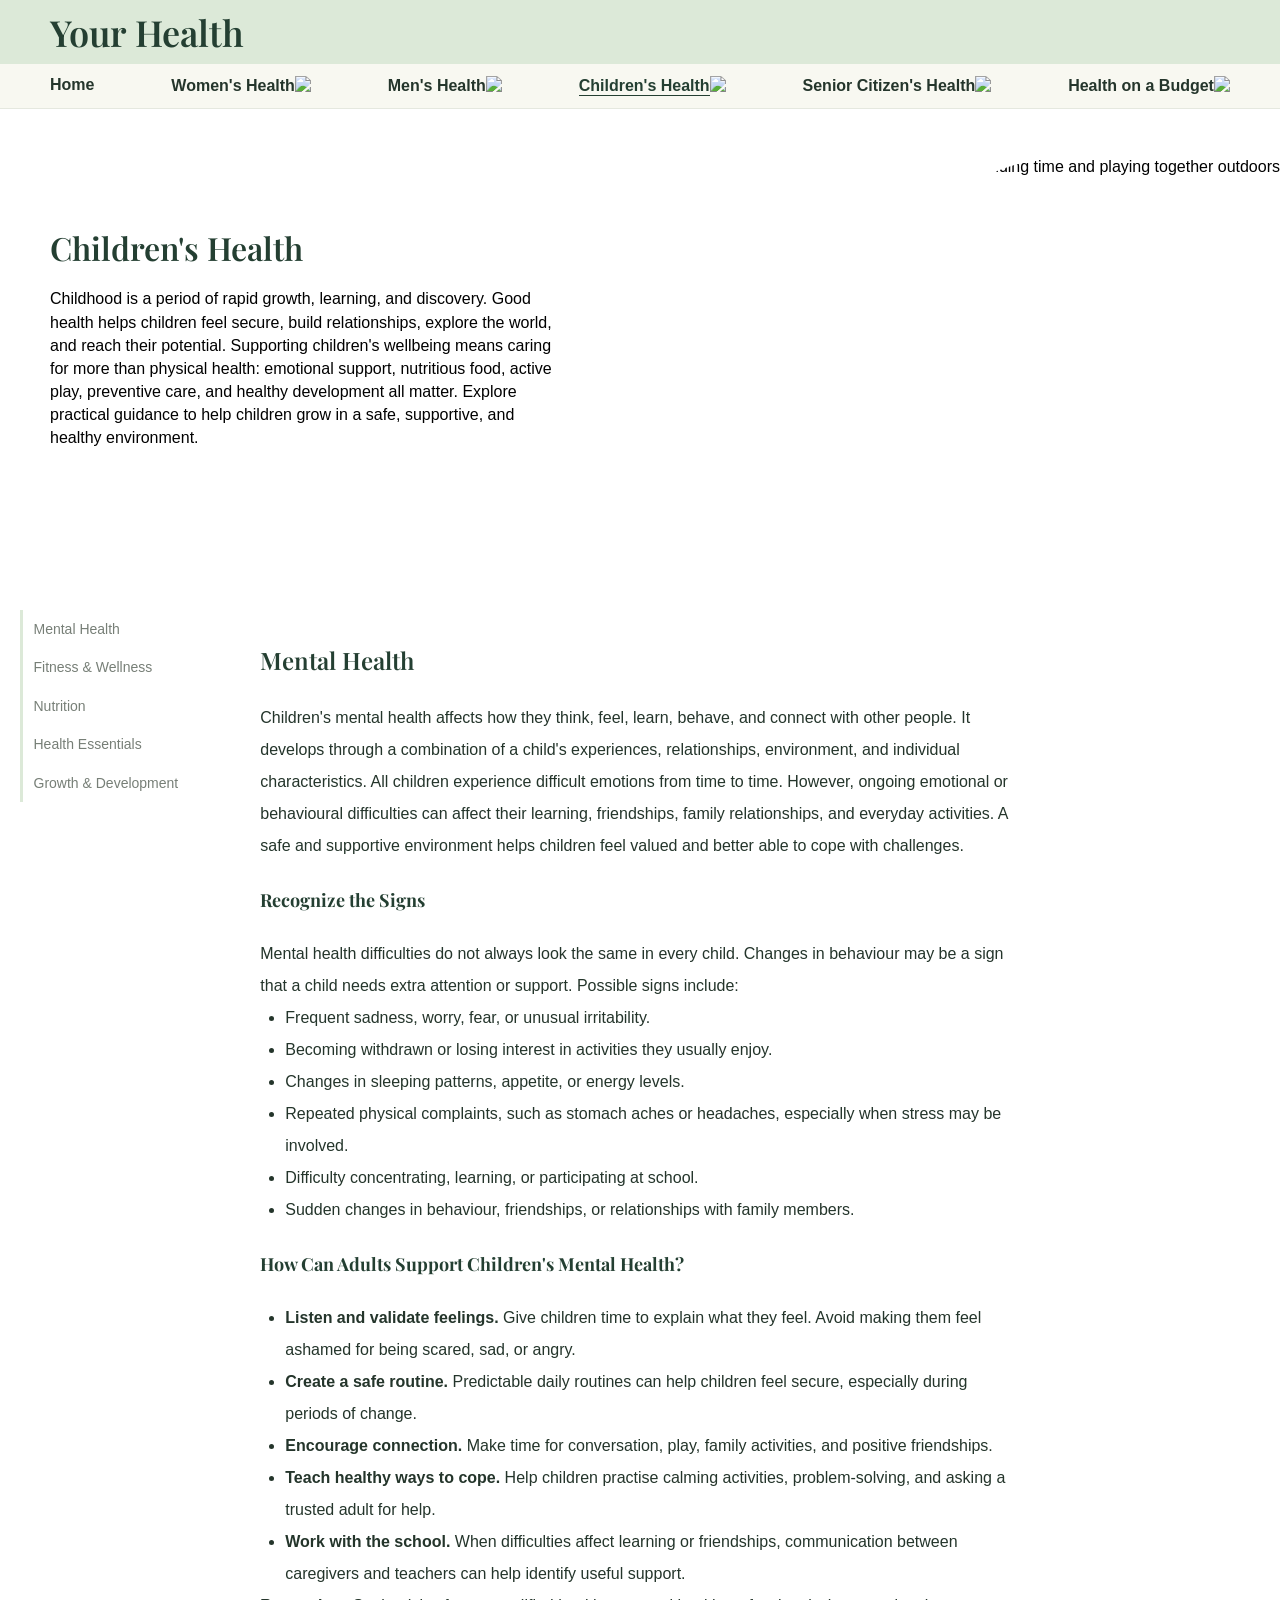
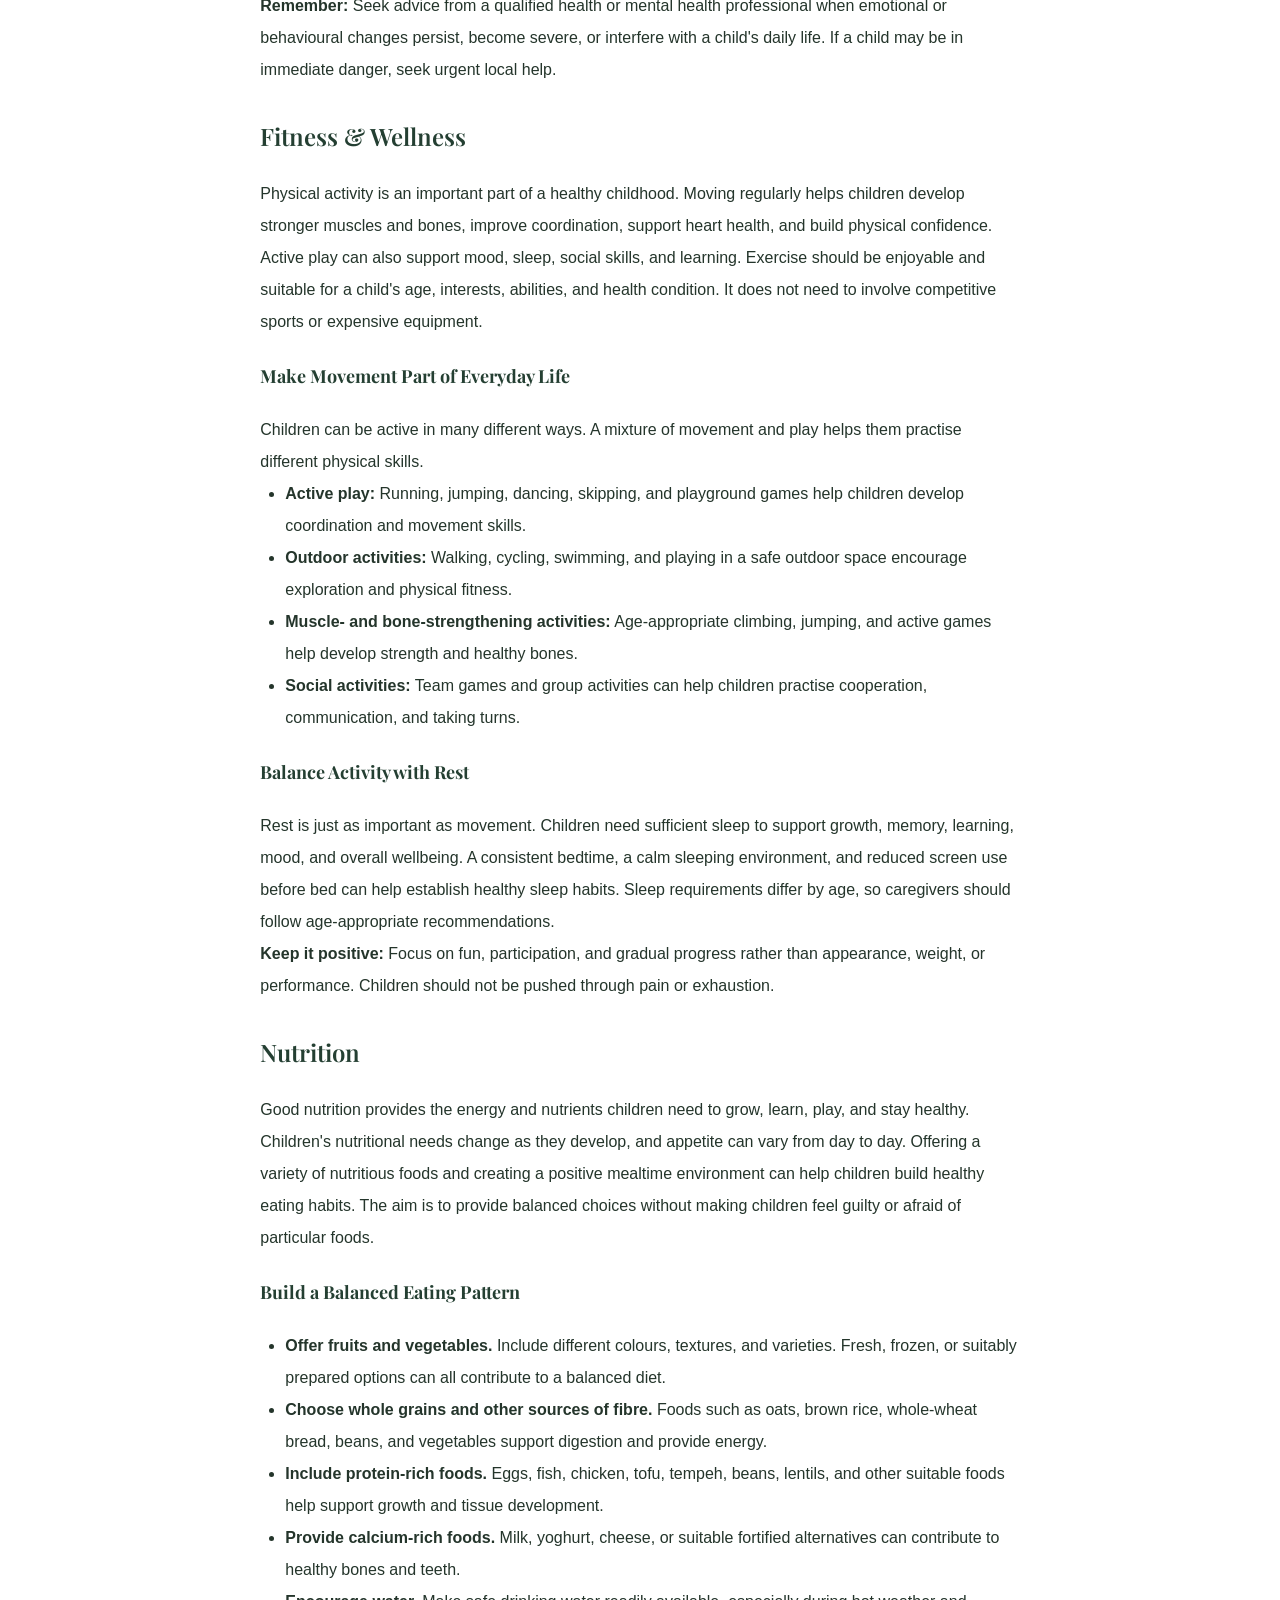
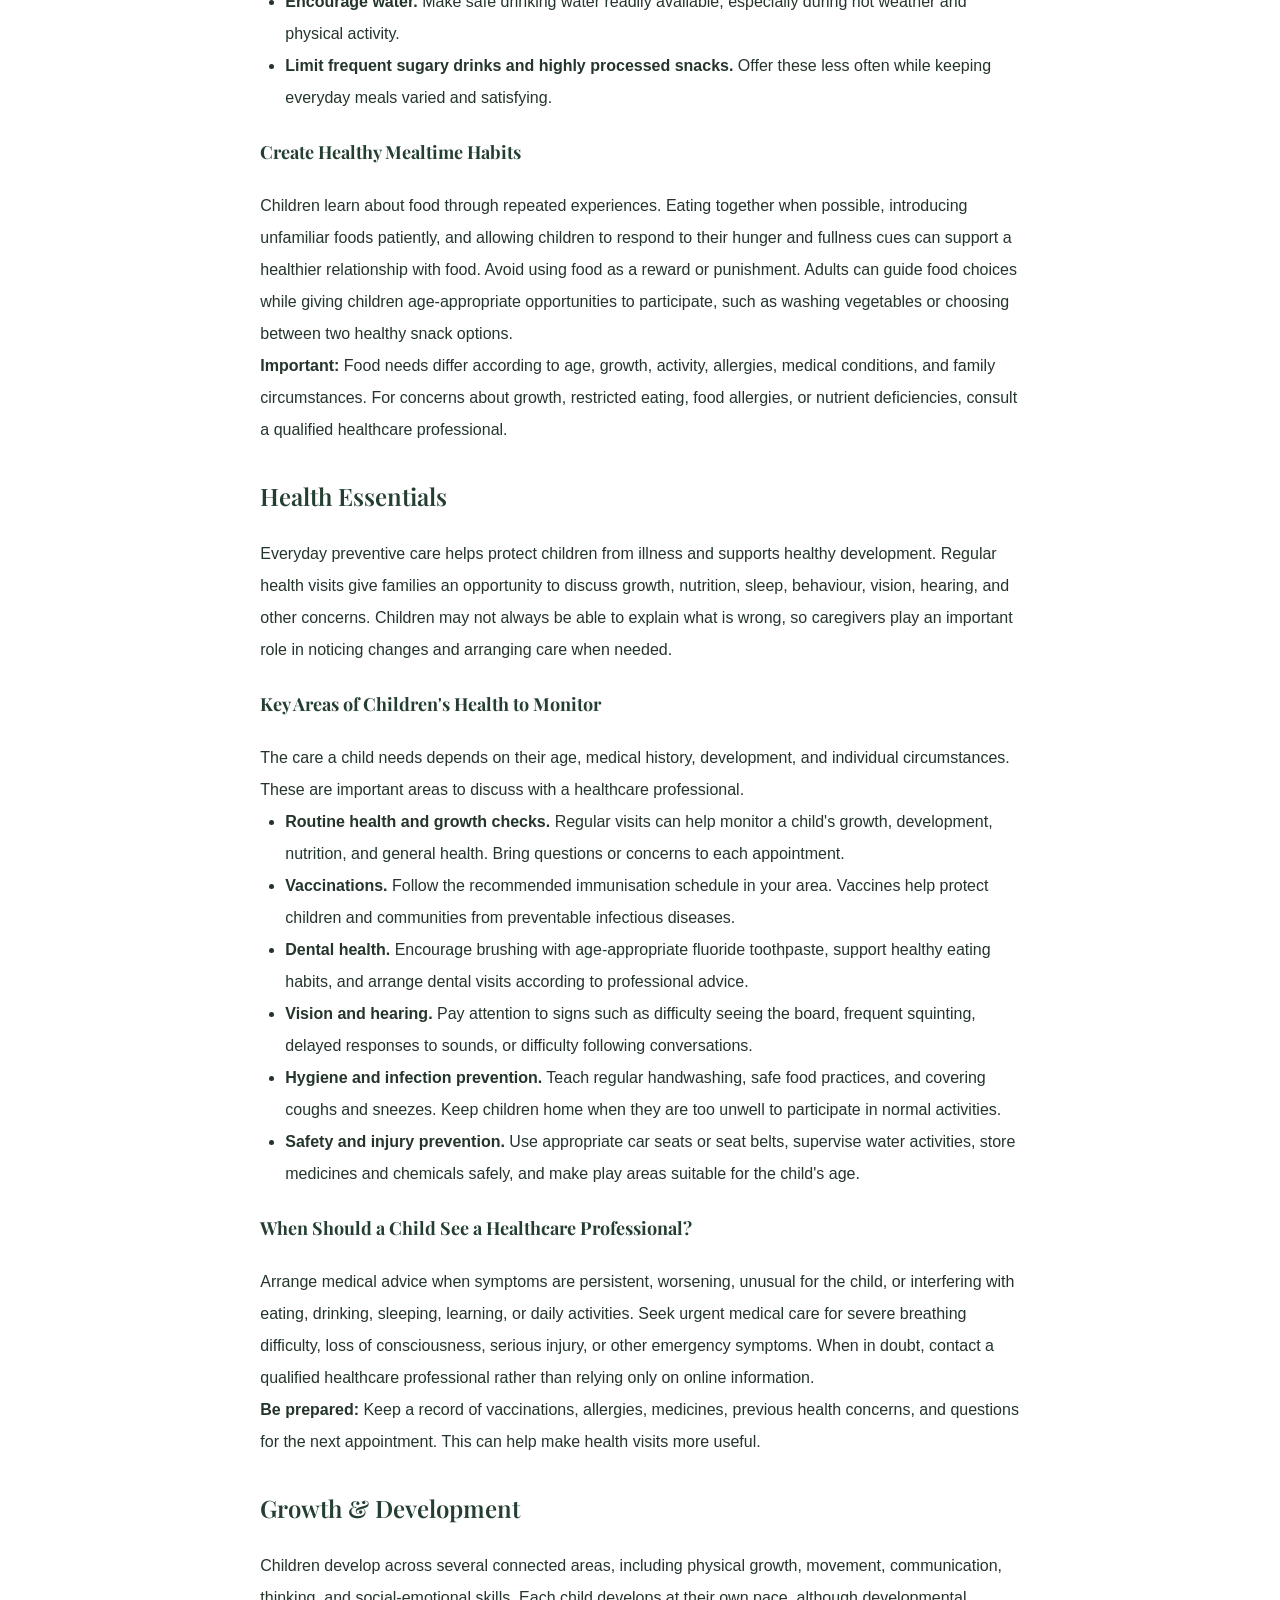
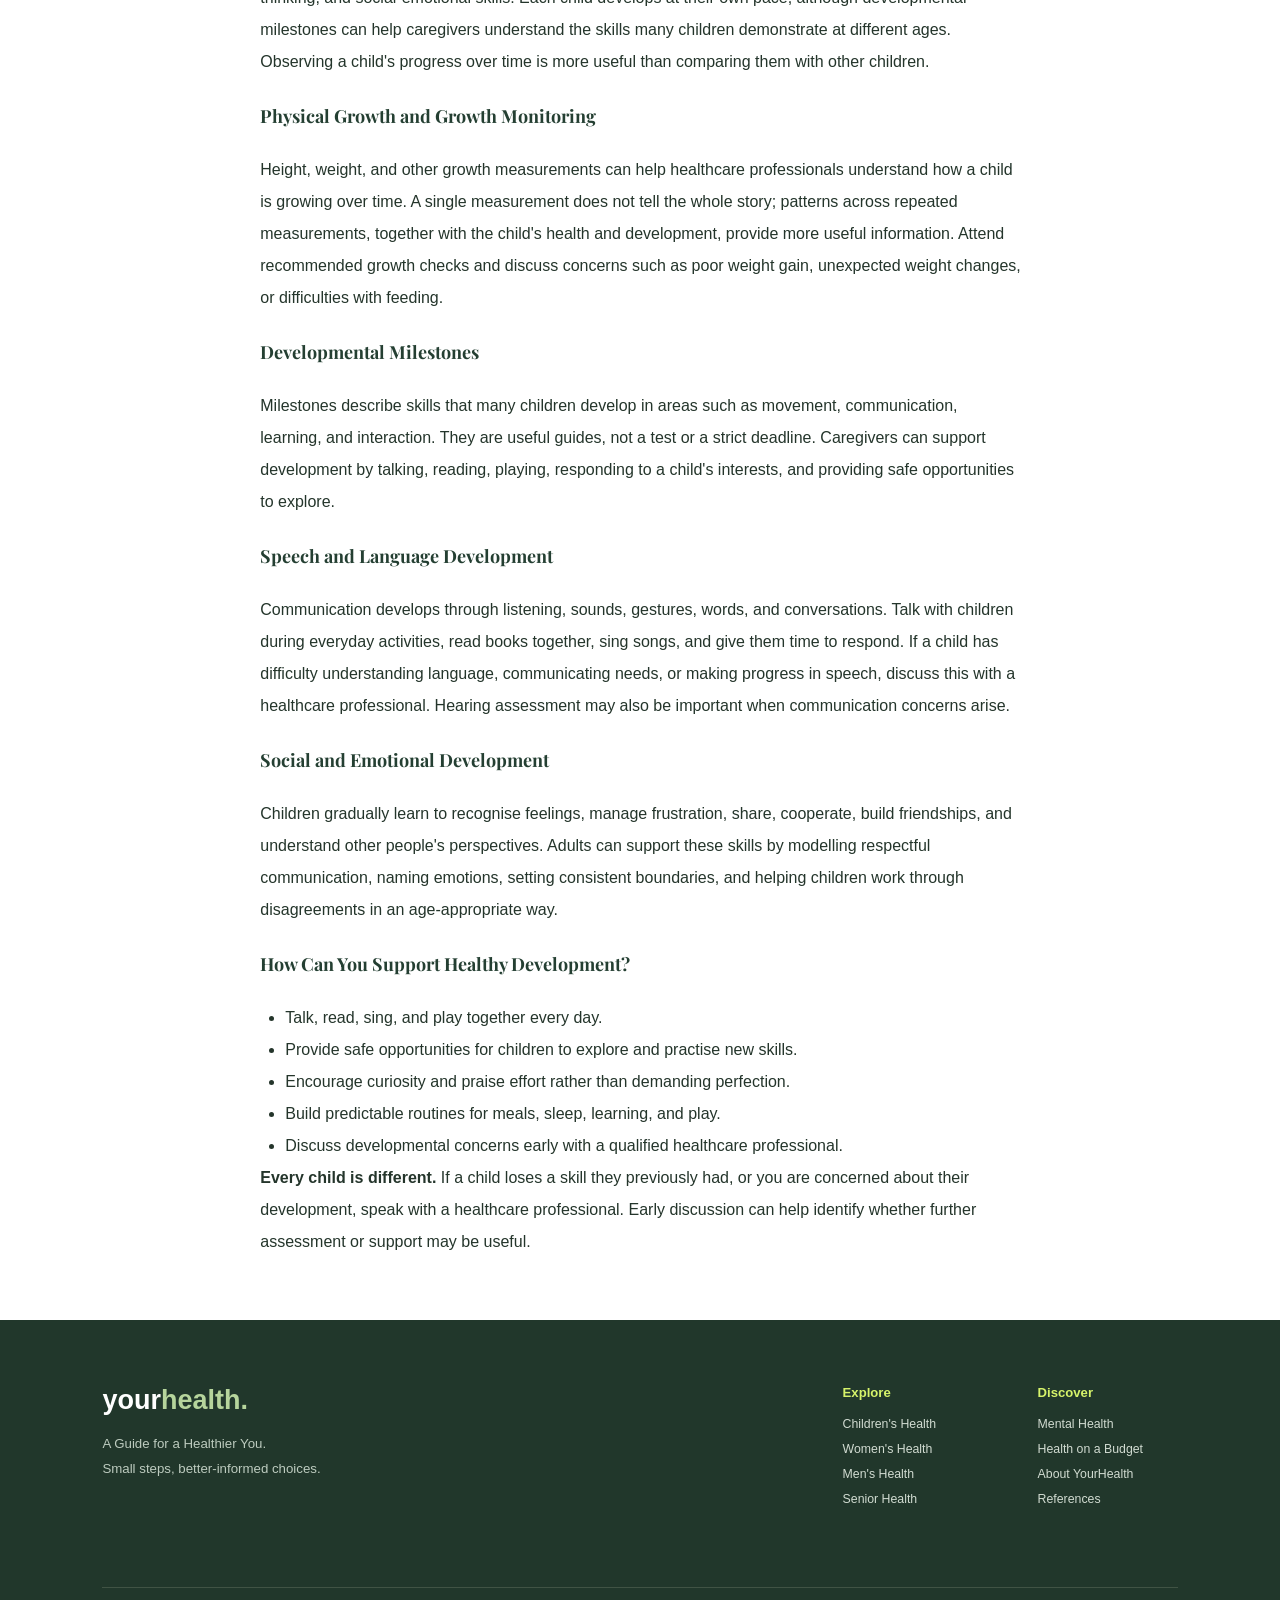
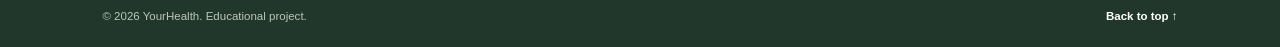
==== Children.html @ 2c5dc3d0 "Add Children's Health section to Children.html" ====
<!DOCTYPE html>
<html>
<head>
    <meta charset="utf-8"/>
    <meta name="viewport" content="width=device-width, initial-scale=1.0"/>

    <title>Children's Health | Your Health</title>

    <link rel="stylesheet" href="style.css"/>

    <!-- Font -->
    <link rel="preconnect" href="https://fonts.googleapis.com"/>
    <link rel="preconnect" href="https://fonts.gstatic.com" crossorigin/>
    <link href="https://fonts.googleapis.com/css2?family=Playfair+Display:ital,wght@0,400..900;1,400..900&display=swap" rel="stylesheet"/>
</head>

<body>

<!-- HEADER -->
<header class="site-header">

    <div class="header-bar1">
        <p class="header-title">Your Health</p>
    </div>

    <div class="header-bar2">
        <nav class="category-nav">

            <div class="nav-dropdown">
                <div class="menu">
                    <a class="menu-name" href="#">Home</a>
                </div>
            </div>

            <div class="nav-dropdown">
                <div class="menu">
                    <a class="menu-name" href="#">Women's Health</a>
                    <img class="icon dropdown-arrow" src="icons/icon-1.png"/>
                </div>

                <div class="mega-menu">
                    <div class="mega-menu-heading">
                        <a href="#">
                            Women's Health <span>&gt;</span>
                        </a>
                    </div>

                    <div class="mega-menu-links">
                        <a href="#">Mental Health</a>
                        <a href="#">Nutrition</a>
                        <a href="#">Fitness &amp; Wellness</a>
                        <a href="#">Health Essentials</a>
                        <a href="#">Period Education</a>
                    </div>
                </div>
            </div>

            <div class="nav-dropdown">
                <div class="menu">
                    <a class="menu-name" href="#">Men's Health</a>
                    <img class="icon dropdown-arrow" src="icons/icon-1.png"/>
                </div>

                <div class="mega-menu">
                    <div class="mega-menu-heading">
                        <a href="#">
                            Men's Health <span>&gt;</span>
                        </a>
                    </div>

                    <div class="mega-menu-links">
                        <a href="#">Mental Health</a>
                        <a href="#">Nutrition</a>
                        <a href="#">Fitness &amp; Wellness</a>
                        <a href="#">Health Essentials</a>
                    </div>
                </div>
            </div>

            <!-- CHILDREN'S HEALTH -->
            <div class="nav-dropdown">
                <div class="menu">
                    <a class="menu-name current-menu" href="#">
                        Children's Health
                    </a>
                    <img class="icon dropdown-arrow" src="icons/icon-1.png"/>
                </div>

                <div class="mega-menu">
                    <div class="mega-menu-heading">
                        <a href="#part-1">
                            Children's Health <span>&gt;</span>
                        </a>
                    </div>

                    <div class="mega-menu-links">
                        <a href="#part-1">Mental Health</a>
                        <a href="#part-2">Nutrition</a>
                        <a href="#part-3">Fitness &amp; Wellness</a>
                        <a href="#part-4">Health Essentials</a>
                        <a href="#part-5">Growth &amp; Development</a>
                    </div>
                </div>
            </div>

            <div class="nav-dropdown">
                <div class="menu">
                    <a class="menu-name" href="#">Senior Citizen's Health</a>
                    <img class="icon dropdown-arrow" src="icons/icon-1.png"/>
                </div>

                <div class="mega-menu">
                    <div class="mega-menu-heading">
                        <a href="scmentalhealth.html">
                            Senior Citizen's Health <span>&gt;</span>
                        </a>
                    </div>

                    <div class="mega-menu-links">
                        <a href="scmentalhealth.html">Mental Health</a>
                        <a href="#">Nutrition</a>
                        <a href="#">Fitness &amp; Wellness</a>
                        <a href="#">Health Essentials</a>
                    </div>
                </div>
            </div>

            <div class="nav-dropdown">
                <div class="menu">
                    <a class="menu-name" href="#">Health on a Budget</a>
                    <img class="icon dropdown-arrow" src="icons/icon-1.png"/>
                </div>

                <div class="mega-menu">
                    <div class="mega-menu-heading">
                        <a href="#">
                            Health on a Budget <span>&gt;</span>
                        </a>
                    </div>

                    <div class="mega-menu-links">
                        <a href="#">Mental Health</a>
                        <a href="#">Nutrition</a>
                        <a href="#">Fitness &amp; Wellness</a>
                        <a href="#">Health Essentials</a>
                    </div>
                </div>
            </div>

        </nav>
    </div>
</header>


<!-- HERO SECTION -->
<main>

    <div class="subsection-begin">

        <div class="subsection-text">

            <p class="subsection-title">
                Children's Health
            </p>

            <br/>

            <p class="subsection-begin-content">
                Childhood is a period of rapid growth, learning, and discovery.
                Good health helps children feel secure, build relationships,
                explore the world, and reach their potential. Supporting
                children's wellbeing means caring for more than physical health:
                emotional support, nutritious food, active play, preventive care,
                and healthy development all matter. Explore practical guidance
                to help children grow in a safe, supportive, and healthy environment.
            </p>

        </div>

        <div class="img-container">
            <img
                alt="Children spending time and playing together outdoors"
                class="subsection-begin-img"
                src="https://images.unsplash.com/photo-1472162072942-cd5147eb3902?auto=format&fit=crop&w=1100&q=85"
            />
        </div>

    </div>


    <!-- MAIN CONTENT -->
    <div class="subsection-main">

        <!-- LEFT SIDEBAR -->
        <div class="table-of-contents" aria-label="Table of contents">

            <a class="toc-link" href="#part-1">
                Mental Health
            </a>

            <a class="toc-link" href="#part-2">
                Fitness &amp; Wellness
            </a>

            <a class="toc-link" href="#part-3">
                Nutrition
            </a>

            <a class="toc-link" href="#part-4">
                Health Essentials
            </a>

            <a class="toc-link" href="#part-5">
                Growth &amp; Development
            </a>

        </div>


        <!-- ARTICLE CONTENT -->
        <div class="main-materials">

            <!-- 1. MENTAL HEALTH -->
            <section class="article-section" id="part-1">

                <h2 class="part-title">Mental Health</h2>

                <p>
                    Children's mental health affects how they think, feel, learn,
                    behave, and connect with other people. It develops through a
                    combination of a child's experiences, relationships,
                    environment, and individual characteristics. All children
                    experience difficult emotions from time to time. However,
                    ongoing emotional or behavioural difficulties can affect
                    their learning, friendships, family relationships, and
                    everyday activities. A safe and supportive environment
                    helps children feel valued and better able to cope with
                    challenges.
                </p>

                <h3 class="subpart-title">Recognize the Signs</h3>

                <p>
                    Mental health difficulties do not always look the same in
                    every child. Changes in behaviour may be a sign that a child
                    needs extra attention or support. Possible signs include:
                </p>

                <ul>
                    <li>Frequent sadness, worry, fear, or unusual irritability.</li>
                    <li>Becoming withdrawn or losing interest in activities they usually enjoy.</li>
                    <li>Changes in sleeping patterns, appetite, or energy levels.</li>
                    <li>Repeated physical complaints, such as stomach aches or headaches, especially when stress may be involved.</li>
                    <li>Difficulty concentrating, learning, or participating at school.</li>
                    <li>Sudden changes in behaviour, friendships, or relationships with family members.</li>
                </ul>

                <h3 class="subpart-title">
                    How Can Adults Support Children's Mental Health?
                </h3>

                <ul>
                    <li>
                        <strong>Listen and validate feelings.</strong>
                        Give children time to explain what they feel. Avoid making
                        them feel ashamed for being scared, sad, or angry.
                    </li>

                    <li>
                        <strong>Create a safe routine.</strong>
                        Predictable daily routines can help children feel secure,
                        especially during periods of change.
                    </li>

                    <li>
                        <strong>Encourage connection.</strong>
                        Make time for conversation, play, family activities,
                        and positive friendships.
                    </li>

                    <li>
                        <strong>Teach healthy ways to cope.</strong>
                        Help children practise calming activities, problem-solving,
                        and asking a trusted adult for help.
                    </li>

                    <li>
                        <strong>Work with the school.</strong>
                        When difficulties affect learning or friendships,
                        communication between caregivers and teachers can help
                        identify useful support.
                    </li>
                </ul>

                <p>
                    <strong>Remember:</strong>
                    Seek advice from a qualified health or mental health
                    professional when emotional or behavioural changes persist,
                    become severe, or interfere with a child's daily life.
                    If a child may be in immediate danger, seek urgent local help.
                </p>

            </section>


            <!-- 2. FITNESS & WELLNESS -->
            <section class="article-section" id="part-2">

                <h2 class="part-title">Fitness &amp; Wellness</h2>

                <p>
                    Physical activity is an important part of a healthy childhood.
                    Moving regularly helps children develop stronger muscles and
                    bones, improve coordination, support heart health, and build
                    physical confidence. Active play can also support mood, sleep,
                    social skills, and learning. Exercise should be enjoyable and
                    suitable for a child's age, interests, abilities, and health
                    condition. It does not need to involve competitive sports or
                    expensive equipment.
                </p>

                <h3 class="subpart-title">
                    Make Movement Part of Everyday Life
                </h3>

                <p>
                    Children can be active in many different ways. A mixture of
                    movement and play helps them practise different physical skills.
                </p>

                <ul>
                    <li>
                        <strong>Active play:</strong>
                        Running, jumping, dancing, skipping, and playground games
                        help children develop coordination and movement skills.
                    </li>

                    <li>
                        <strong>Outdoor activities:</strong>
                        Walking, cycling, swimming, and playing in a safe outdoor
                        space encourage exploration and physical fitness.
                    </li>

                    <li>
                        <strong>Muscle- and bone-strengthening activities:</strong>
                        Age-appropriate climbing, jumping, and active games help
                        develop strength and healthy bones.
                    </li>

                    <li>
                        <strong>Social activities:</strong>
                        Team games and group activities can help children practise
                        cooperation, communication, and taking turns.
                    </li>
                </ul>

                <h3 class="subpart-title">Balance Activity with Rest</h3>

                <p>
                    Rest is just as important as movement. Children need sufficient
                    sleep to support growth, memory, learning, mood, and overall
                    wellbeing. A consistent bedtime, a calm sleeping environment,
                    and reduced screen use before bed can help establish healthy
                    sleep habits. Sleep requirements differ by age, so caregivers
                    should follow age-appropriate recommendations.
                </p>

                <p>
                    <strong>Keep it positive:</strong>
                    Focus on fun, participation, and gradual progress rather than
                    appearance, weight, or performance. Children should not be
                    pushed through pain or exhaustion.
                </p>

            </section>


            <!-- 3. NUTRITION -->
            <section class="article-section" id="part-3">

                <h2 class="part-title">Nutrition</h2>

                <p>
                    Good nutrition provides the energy and nutrients children need
                    to grow, learn, play, and stay healthy. Children's nutritional
                    needs change as they develop, and appetite can vary from day
                    to day. Offering a variety of nutritious foods and creating
                    a positive mealtime environment can help children build
                    healthy eating habits. The aim is to provide balanced choices
                    without making children feel guilty or afraid of particular foods.
                </p>

                <h3 class="subpart-title">
                    Build a Balanced Eating Pattern
                </h3>

                <ul>
                    <li>
                        <strong>Offer fruits and vegetables.</strong>
                        Include different colours, textures, and varieties.
                        Fresh, frozen, or suitably prepared options can all
                        contribute to a balanced diet.
                    </li>

                    <li>
                        <strong>Choose whole grains and other sources of fibre.</strong>
                        Foods such as oats, brown rice, whole-wheat bread,
                        beans, and vegetables support digestion and provide energy.
                    </li>

                    <li>
                        <strong>Include protein-rich foods.</strong>
                        Eggs, fish, chicken, tofu, tempeh, beans, lentils,
                        and other suitable foods help support growth and tissue development.
                    </li>

                    <li>
                        <strong>Provide calcium-rich foods.</strong>
                        Milk, yoghurt, cheese, or suitable fortified alternatives
                        can contribute to healthy bones and teeth.
                    </li>

                    <li>
                        <strong>Encourage water.</strong>
                        Make safe drinking water readily available, especially
                        during hot weather and physical activity.
                    </li>

                    <li>
                        <strong>Limit frequent sugary drinks and highly processed snacks.</strong>
                        Offer these less often while keeping everyday meals
                        varied and satisfying.
                    </li>
                </ul>

                <h3 class="subpart-title">
                    Create Healthy Mealtime Habits
                </h3>

                <p>
                    Children learn about food through repeated experiences.
                    Eating together when possible, introducing unfamiliar foods
                    patiently, and allowing children to respond to their hunger
                    and fullness cues can support a healthier relationship with food.
                    Avoid using food as a reward or punishment. Adults can guide
                    food choices while giving children age-appropriate opportunities
                    to participate, such as washing vegetables or choosing between
                    two healthy snack options.
                </p>

                <p>
                    <strong>Important:</strong>
                    Food needs differ according to age, growth, activity,
                    allergies, medical conditions, and family circumstances.
                    For concerns about growth, restricted eating, food allergies,
                    or nutrient deficiencies, consult a qualified healthcare professional.
                </p>

            </section>


            <!-- 4. HEALTH ESSENTIALS -->
            <section class="article-section" id="part-4">

                <h2 class="part-title">Health Essentials</h2>

                <p>
                    Everyday preventive care helps protect children from illness
                    and supports healthy development. Regular health visits give
                    families an opportunity to discuss growth, nutrition, sleep,
                    behaviour, vision, hearing, and other concerns. Children may
                    not always be able to explain what is wrong, so caregivers
                    play an important role in noticing changes and arranging care
                    when needed.
                </p>

                <h3 class="subpart-title">
                    Key Areas of Children's Health to Monitor
                </h3>

                <p>
                    The care a child needs depends on their age, medical history,
                    development, and individual circumstances. These are important
                    areas to discuss with a healthcare professional.
                </p>

                <ul>
                    <li>
                        <strong>Routine health and growth checks.</strong>
                        Regular visits can help monitor a child's growth,
                        development, nutrition, and general health. Bring questions
                        or concerns to each appointment.
                    </li>

                    <li>
                        <strong>Vaccinations.</strong>
                        Follow the recommended immunisation schedule in your area.
                        Vaccines help protect children and communities from
                        preventable infectious diseases.
                    </li>

                    <li>
                        <strong>Dental health.</strong>
                        Encourage brushing with age-appropriate fluoride toothpaste,
                        support healthy eating habits, and arrange dental visits
                        according to professional advice.
                    </li>

                    <li>
                        <strong>Vision and hearing.</strong>
                        Pay attention to signs such as difficulty seeing the board,
                        frequent squinting, delayed responses to sounds, or difficulty
                        following conversations.
                    </li>

                    <li>
                        <strong>Hygiene and infection prevention.</strong>
                        Teach regular handwashing, safe food practices, and covering
                        coughs and sneezes. Keep children home when they are too
                        unwell to participate in normal activities.
                    </li>

                    <li>
                        <strong>Safety and injury prevention.</strong>
                        Use appropriate car seats or seat belts, supervise water
                        activities, store medicines and chemicals safely, and make
                        play areas suitable for the child's age.
                    </li>
                </ul>

                <h3 class="subpart-title">
                    When Should a Child See a Healthcare Professional?
                </h3>

                <p>
                    Arrange medical advice when symptoms are persistent, worsening,
                    unusual for the child, or interfering with eating, drinking,
                    sleeping, learning, or daily activities. Seek urgent medical
                    care for severe breathing difficulty, loss of consciousness,
                    serious injury, or other emergency symptoms. When in doubt,
                    contact a qualified healthcare professional rather than relying
                    only on online information.
                </p>

                <p>
                    <strong>Be prepared:</strong>
                    Keep a record of vaccinations, allergies, medicines,
                    previous health concerns, and questions for the next appointment.
                    This can help make health visits more useful.
                </p>

            </section>


            <!-- 5. GROWTH & DEVELOPMENT -->
            <section class="article-section" id="part-5">

                <h2 class="part-title">Growth &amp; Development</h2>

                <p>
                    Children develop across several connected areas, including
                    physical growth, movement, communication, thinking, and
                    social-emotional skills. Each child develops at their own pace,
                    although developmental milestones can help caregivers understand
                    the skills many children demonstrate at different ages.
                    Observing a child's progress over time is more useful than
                    comparing them with other children.
                </p>

                <h3 class="subpart-title">
                    Physical Growth and Growth Monitoring
                </h3>

                <p>
                    Height, weight, and other growth measurements can help
                    healthcare professionals understand how a child is growing
                    over time. A single measurement does not tell the whole story;
                    patterns across repeated measurements, together with the
                    child's health and development, provide more useful information.
                    Attend recommended growth checks and discuss concerns such as
                    poor weight gain, unexpected weight changes, or difficulties
                    with feeding.
                </p>

                <h3 class="subpart-title">Developmental Milestones</h3>

                <p>
                    Milestones describe skills that many children develop in areas
                    such as movement, communication, learning, and interaction.
                    They are useful guides, not a test or a strict deadline.
                    Caregivers can support development by talking, reading,
                    playing, responding to a child's interests, and providing
                    safe opportunities to explore.
                </p>

                <h3 class="subpart-title">
                    Speech and Language Development
                </h3>

                <p>
                    Communication develops through listening, sounds, gestures,
                    words, and conversations. Talk with children during everyday
                    activities, read books together, sing songs, and give them
                    time to respond. If a child has difficulty understanding
                    language, communicating needs, or making progress in speech,
                    discuss this with a healthcare professional. Hearing assessment
                    may also be important when communication concerns arise.
                </p>

                <h3 class="subpart-title">
                    Social and Emotional Development
                </h3>

                <p>
                    Children gradually learn to recognise feelings, manage
                    frustration, share, cooperate, build friendships, and
                    understand other people's perspectives. Adults can support
                    these skills by modelling respectful communication, naming
                    emotions, setting consistent boundaries, and helping children
                    work through disagreements in an age-appropriate way.
                </p>

                <h3 class="subpart-title">
                    How Can You Support Healthy Development?
                </h3>

                <ul>
                    <li>Talk, read, sing, and play together every day.</li>
                    <li>Provide safe opportunities for children to explore and practise new skills.</li>
                    <li>Encourage curiosity and praise effort rather than demanding perfection.</li>
                    <li>Build predictable routines for meals, sleep, learning, and play.</li>
                    <li>Discuss developmental concerns early with a qualified healthcare professional.</li>
                </ul>

                <p>
                    <strong>Every child is different.</strong>
                    If a child loses a skill they previously had, or you are
                    concerned about their development, speak with a healthcare
                    professional. Early discussion can help identify whether
                    further assessment or support may be useful.
                </p>

            </section>

        </div>


        <!-- RIGHT SIDEBAR -->
        <div class="right-side">
        </div>

    </div>

</main>


<!-- FOOTER -->
<footer class="footer">

    <div class="footer-main">

        <div class="footer-brand">

            <a class="logo footer-logo" href="#home">
                your<span>health.</span>
            </a>

            <p>
                A Guide for a Healthier You.
                <br/>
                Small steps, better-informed choices.
            </p>

        </div>

        <div class="footer-links">

            <div>
                <h4>Explore</h4>

                <a href="children.html">Children's Health</a>
                <a href="women.html">Women's Health</a>
                <a href="men.html">Men's Health</a>
                <a href="senior.html">Senior Health</a>
            </div>

            <div>
                <h4>Discover</h4>

                <a href="mental-health.html">Mental Health</a>
                <a href="health-budget.html">Health on a Budget</a>
                <a href="#about">About YourHealth</a>
                <a href="references.html">References</a>
            </div>

        </div>

    </div>

    <div class="footer-bottom">

        <p>
            &copy; 2026 YourHealth. Educational project.
        </p>

        <a href="#home">
            Back to top &uarr;
        </a>

    </div>

</footer>

</body>
</html>
---- style.css ----
*{
    margin: 0;
    padding: 0;
    font-family: Arial, sans-serif;
}
html{
    scroll-behavior: smooth;
}
main{
    margin-bottom: 50px;
}

.site-header{
    position: fixed;
    top: 0;
    left: 0;
    right: 0;
    display: flex;
    flex-direction: column;
    z-index: 1000;
}
.header-title{
    font-family: "Playfair Display", serif;
    font-weight: 600;
    font-size: 36px;
    color: var(--green);
    background-color: var(--green-light);
}
:root{
    --header-bar1-height: 70px;
    --header-bar2-height: 40px;
    --header-height: calc(var(--header-bar1-height) + var(--header-bar2-height));
    --green: #243f32;
    --green-light: #dce9d8;
    --lime: #d6f36a;
    --cream: #f8f8f1;
    --white: #ffffff;
    --text: #24352b;
    --muted: #777f77;
    --border: #e5e8df;
}
main{
    padding-top: calc(var(--header-height) + 8px);
}
.header-bar1{
    width: 100%;
    background-color: var(--green-light);
    padding: 8px 50px 8px 50px;
    height: var(--top-bar-height);
}
.header-bar2{
    top: var(--top-bar-height);
    height: var(--bottom-bar-height);
    background-color: var(--cream);
    border-bottom: 1px solid var(--border);

    position: relative;
    width: 100%;
    box-sizing: border-box;
    z-index: 100;
}
.category-nav{
    display: flex;
    align-items: stretch;
    padding: 12px 50px 12px 50px;
    justify-content: space-between;
}
.nav-dropdown{
    position: static;
    height: 100%;
    display: flex;
    align-items: center;
}

.dropdown-arrow{
    transition: transform 0.15s ease;
}
.mega-menu{
    display: none;
    position: fixed;

    top: var(--header-height);
    left: 0;
    right: 0;
    width: 100%;
    min-height: 50vh;
    
    box-sizing: border-box;
    padding: 40px 5%;
    
    background-color: var(--white);
    border: 1px solid var(--border);
    border-radius: 12px;
    box-shadow: 0px 6px 20px rgba(0, 0, 0, 0.2);
    z-index: 101;
}
.nav-dropdown:hover .mega-menu, .nav-dropdown:focus-within .mega-menu, .mega-menu:hover{
    display: block;
}
.nav-dropdown:hover .dropdown-arrow, .nav-dropdown:focus-within .dropdown-arrow{
    cursor: pointer;
    transform: rotate(180deg);
}
.nav-dropdown:hover .menu-name, .nav-dropdown:focus-within .menu-name{
    color: var(--green);
    border-bottom-color: var(--green);
}
.mega-menu-heading{
    margin-bottom: 24px;
}
.mega-menu-heading a{
    display: inline-flex;
    align-items: center;
    justify-content: space-between;
    gap: 24px;
    min-width: 220px;

    padding: 16px 24px;
    border-radius: 10px;
    text-decoration: none;
    font-size: 18px;

    border: 1px solid var(--green);
    color: var(--green);
}
.mega-menu-links{
    display: grid;
    grid-template-columns: 1fr 1fr;
    gap: 0 48px;
}
.mega-menu-links a{
    display: block;
    padding: 12px 0;
    color: var(--text);
    text-decoration: none;
    font-size: 17px;
}
.mega-menu-links a:hover, .mega-menu-links a:focus-visible{
    color: #63875a;
}
                

.menu{
    display: flex;
    align-items: center;
}
.menu-name{
    color: var(--text);
    text-decoration: none;
    font-weight: 600;
    border-bottom: 1px solid transparent;
}
.current-menu{
    color: var(--green);
    border-bottom-color: var(--green);
}
.icon{
    height: 20px;
}



.subsection-begin{
    display: flex;
    flex-direction: row;
    align-items: center;
    justify-content: space-between;
    gap: 32px;
    padding: 0 0 0 50px;
    margin-top: 40px;
}
.subsection-text{
    flex: 1.08;
    min-width: 0;
}
.subsection-title{
    font-family: "Playfair Display", serif;
    font-weight: 600;
    font-size: 32px;
    max-width: 50%;
}
.subsection-begin-content{
    max-width: 80%;
    font-size: 16px;
    line-height: 1.45;
}
.img-container{
    flex: 0.92;
    display: flex;
    justify-content: flex-end;
    min-width: 0;
}
.subsection-begin-img{
    display: block;
    width: auto;
    object-fit: cover;
    height: 360px;
    border-radius: 180px 0px 0px 180px;
}



.subsection-main{
    display: flex;
    align-items: flex-start;
    gap: 32px;
    margin: 0 auto;
    padding: 12px 20px;

    margin-top: 80px;
    font-size: 16px;
}


.table-of-contents{
    display: flex;
    flex-direction: column;
    border-left: 3px solid var(--green-light);
    flex: 0.7;

    position: sticky;
    top: calc(var(--header-height) + 16px);
    align-self: flex-start;
    height: fit-content;
}
.toc-link{
    display: block;
    padding: 8px 10px 8px 10px;
    color: var(--muted);
    font-size: 14px;
    line-height: 1.6;
    text-decoration: none;
    border-left: 3px solid transparent;
    margin-left: -2.5px;
    transition: color 0.15s ease;
}
.toc-link:hover, .toc-link:active{
    color: #63875a;
    border-left-color: #63875a;
}


.main-materials{
    flex: 2.6;
    background-color: var(--white);
    color: var(--text);
    line-height: 2;
}
.main-materials ol{
    list-style-position: inside;
}
.main-materials ol li{
    font-size: 17px;
    margin-top: 8px;
    margin-bottom: 8px;
}
ul{
    list-style-type: disc;
    padding-left: 25px;
}
.main-materials ul li{
    font-size: 16px;
}
.bigger-text{
    font-size: 17px;
}
.part-title{
    font-family: "Playfair Display", serif;
    font-weight: 600;
    font-size: 24px;
    margin-bottom: 18px;
    margin-top: 26px;

    scroll-margin-top: calc(var(--header-height) + 20px);
}
.subpart-title{
    margin-top: 20px;
    margin-bottom: 20px;
    font-family: "Playfair Display", serif;
    font-size: 18px;
}

.subsection-title,
.part-title,
.subpart-title {
    color: var(--green);
}

.right-side{
    flex: 0.7;
}


/*FOOTER*/
.logo{
    font-size: 27px;
    font-weight: bold;
    color: #243f32;
    text-decoration: none;
}
.footer {
    padding: 65px 8% 25px;
    background: #21372b;
    color: white;
}

.footer-main {
    display: flex;
    justify-content: space-between;
    gap: 50px;
    padding-bottom: 45px;
}

.footer-logo {
    color: white;
}

.footer-logo span:first-child {
    color: #b6d59c;
}

.footer-brand > p {
    margin-top: 15px;
    color: #bdcbbf;
    font-size: 0.83rem;
    line-height: 1.9;
}

.footer-links {
    display: grid;
    grid-template-columns: repeat(2, minmax(140px, 1fr));
    gap: 55px;
}

.footer-links h4 {
    margin-bottom: 17px;
    color: rgb(214, 243, 106);
    font-size: 0.82rem;
}

.footer-links a {
    display: block;
    margin-bottom: 11px;
    color: #d1dbd1;
    font-size: 0.77rem;
    transition: color 0.2s;
    text-decoration: none;
}

.footer-links a:hover,
.footer-bottom a:hover {
    color: rgb(214, 243, 106);
}

.footer-disclaimer {
    padding: 18px 20px;
    border: 1px solid #45594a;
    border-radius: 12px;
    color: #c4d0c4;
    font-size: 0.74rem;
    line-height: 1.8;
}

.footer-disclaimer strong {
    color: white;
}

.footer-bottom {
    display: flex;
    justify-content: space-between;
    gap: 20px;
    margin-top: 25px;
    padding-top: 22px;
    border-top: 1px solid #405344;
    color: #b8c6ba;
    font-size: 0.72rem;
}

.footer-bottom a {
    color: white;
    font-weight: bold;
    text-decoration: none;
}








/* ==========================
   TABLET: 601px–1024px
   ========================== */

@media (max-width: 1024px) {

    /* Header */
    .header-bar1 {
        padding-left: 28px;
        padding-right: 28px;
    }

    .category-nav {
        padding: 0 24px;
        gap: 24px;
        justify-content: flex-start;
        overflow-x: auto;
        white-space: nowrap;
    }

    .menu {
        flex-shrink: 0;
    }

    .menu-name {
        font-size: 14px;
    }

    /* Hero section */
    .subsection-begin {
        padding-left: 28px;
        gap: 24px;
    }

    .subsection-title {
        max-width: 100%;
        font-size: 30px;
    }

    .subsection-begin-content {
        max-width: 100%;
    }

    .subsection-begin-img {
        height: 300px;
        max-width: 100%;
    }

    /* Article */
    .subsection-main {
        gap: 24px;
        padding: 12px 28px;
    }

    .table-of-contents {
        flex: 0 0 190px;
    }

    .main-materials {
        flex: 1;
        min-width: 0;
    }

    .right-side {
        display: none;
    }

    /*footer*/
    .footer {
        padding: 55px 5% 25px;
    }

    .footer-main {
        gap: 30px;
    }

    .footer-links {
        gap: 25px;
    }
}


/* ==========================
   MOBILE: 600px and below
   ========================== */

@media (max-width: 600px) {

    /* Smaller fixed header */
    :root {
        --header-bar1-height: 58px;
        --header-bar2-height: 48px;
    }

    .header-bar1 {
        padding: 8px 16px;
    }

    .header-title {
        font-size: 28px;
    }

    .header-bar2 {
        height: var(--header-bar2-height);
    }

    /* Scrollable navigation */
    .category-nav {
        height: 100%;
        padding: 0 16px;
        gap: 24px;
        align-items: center;
        justify-content: flex-start;
        overflow-x: auto;
        overflow-y: hidden;
        white-space: nowrap;
        scrollbar-width: thin;
    }

    .nav-dropdown {
        height: 100%;
        flex-shrink: 0;
    }

    .menu {
        height: 100%;
        flex-shrink: 0;
    }

    .menu-name {
        font-size: 13px;
    }

    .icon {
        height: 16px;
        width: 16px;
    }

    /* Mega menu */
    .mega-menu {
        top: var(--header-height);
        left: 0;
        right: 0;
        width: 100%;
        min-height: 0;
        max-height: calc(100dvh - var(--header-height));
        overflow-y: auto;
        padding: 24px 20px;
        border-radius: 0;
    }

    .mega-menu-heading {
        margin-bottom: 16px;
    }

    .mega-menu-heading a {
        min-width: 0;
        max-width: 100%;
        gap: 12px;
        padding: 12px 16px;
        font-size: 16px;
    }

    .mega-menu-links {
        grid-template-columns: 1fr;
        gap: 0;
    }

    .mega-menu-links a {
        padding: 12px 0;
        font-size: 16px;
    }

    /* Hero: text above image */
    .subsection-begin {
        flex-direction: column;
        align-items: stretch;
        gap: 20px;
        margin-top: 24px;
        padding: 0 20px;
    }

    .subsection-text,
    .img-container {
        width: 100%;
        flex: none;
        min-width: 0;
    }

    .subsection-title {
        max-width: 100%;
        font-size: 28px;
        line-height: 1.25;
    }

    .subsection-begin-content {
        max-width: 100%;
        font-size: 15px;
        line-height: 1.7;
    }

    .img-container {
        justify-content: flex-end;
    }

    .subsection-begin-img {
        width: 100%;
        height: 240px;
        object-fit: cover;
        border-radius: 120px 0 0 120px;
    }

    /* Article: one column */
    .subsection-main {
        flex-direction: column;
        gap: 24px;
        margin-top: 36px;
        padding: 0 20px 32px;
        font-size: 15px;
    }

    .table-of-contents,
    .main-materials,
    .right-side {
        width: 100%;
        flex: none;
        min-width: 0;
    }

    /* TOC no longer sticky on mobile */
    .table-of-contents {
        position: static;
        align-self: stretch;
    }

    .toc-link {
        padding: 8px 12px;
        font-size: 13px;
    }

    /* Article typography */
    .main-materials {
        background-color: transparent;
        line-height: 1.7;
        overflow-wrap: anywhere;
    }

    .part-title {
        margin-top: 24px;
        margin-bottom: 12px;
        font-size: 23px;
        line-height: 1.35;
        scroll-margin-top: calc(var(--header-height) + 16px);
    }

    .subpart-title {
        font-size: 17px;
    }

    .bigger-text {
        font-size: 16px;
    }

    .main-materials ol {
        padding-left: 24px;
        list-style-position: outside;
    }

    .main-materials ol li {
        font-size: 15px;
        margin-top: 12px;
        margin-bottom: 8px;
    }

    .main-materials ul {
        padding-left: 24px;
        margin: 8px 0 12px;
        list-style-position: outside;
    }

    .main-materials ul li {
        font-size: 15px;
        margin-bottom: 6px;
    }

    /*footer*/
    .footer {
        padding: 45px 6% 22px;
    }

    .footer-main {
        flex-direction: column;
        gap: 35px;
    }

    .footer-links {
        gap: 20px;
    }

    .footer-bottom {
        flex-direction: column;
        gap: 12px;
    }
}
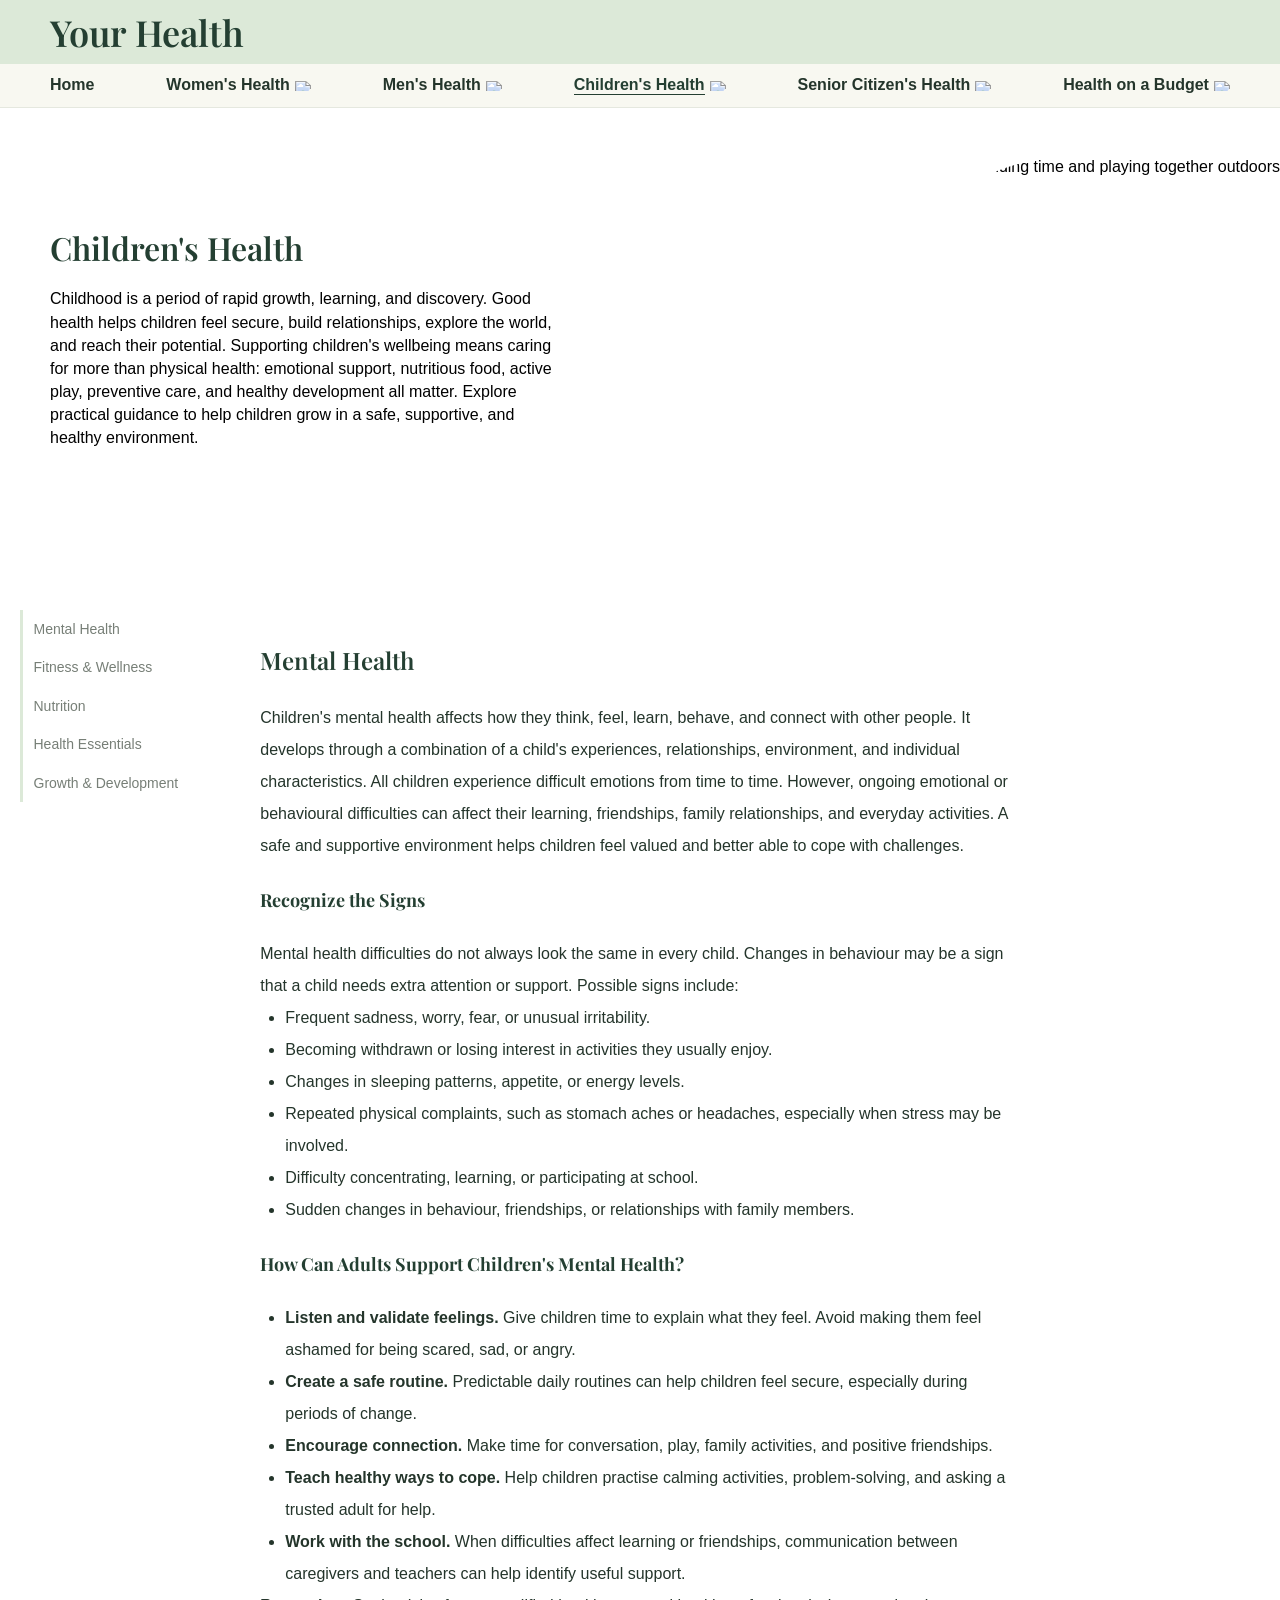
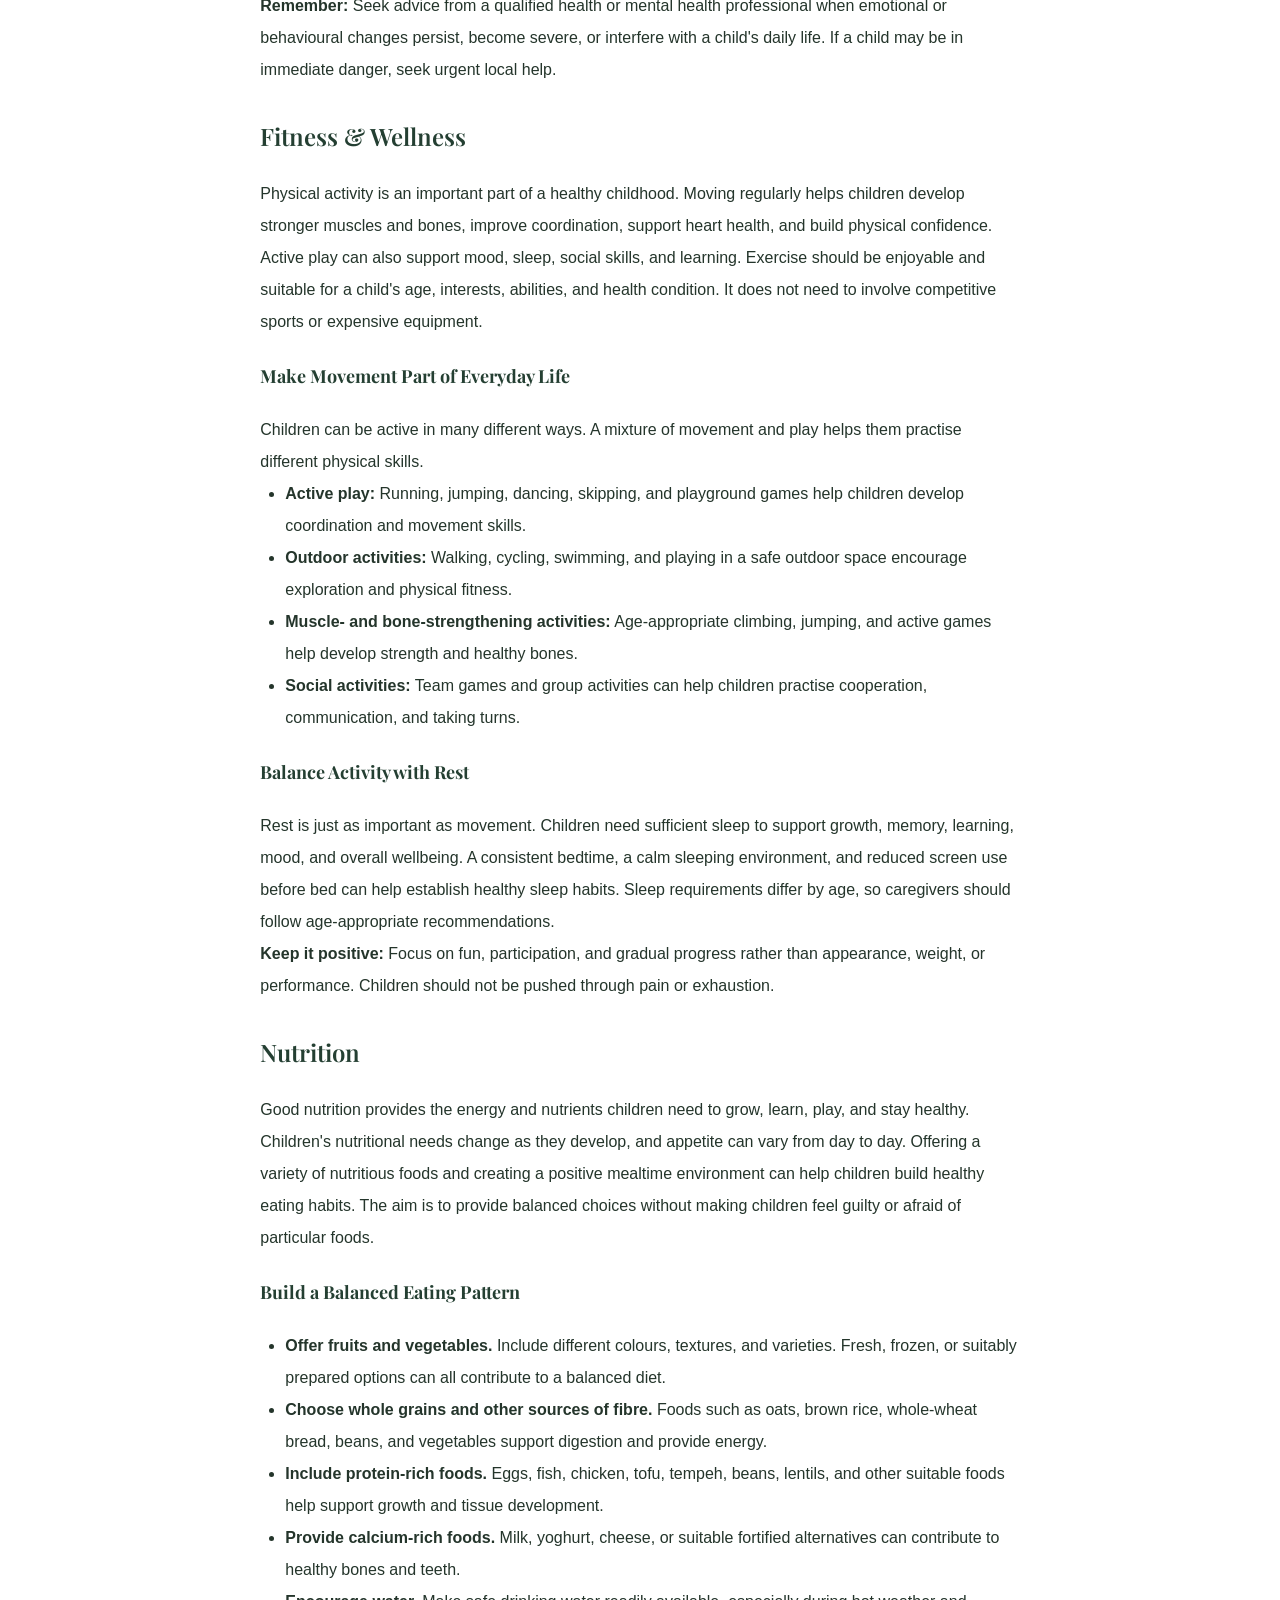
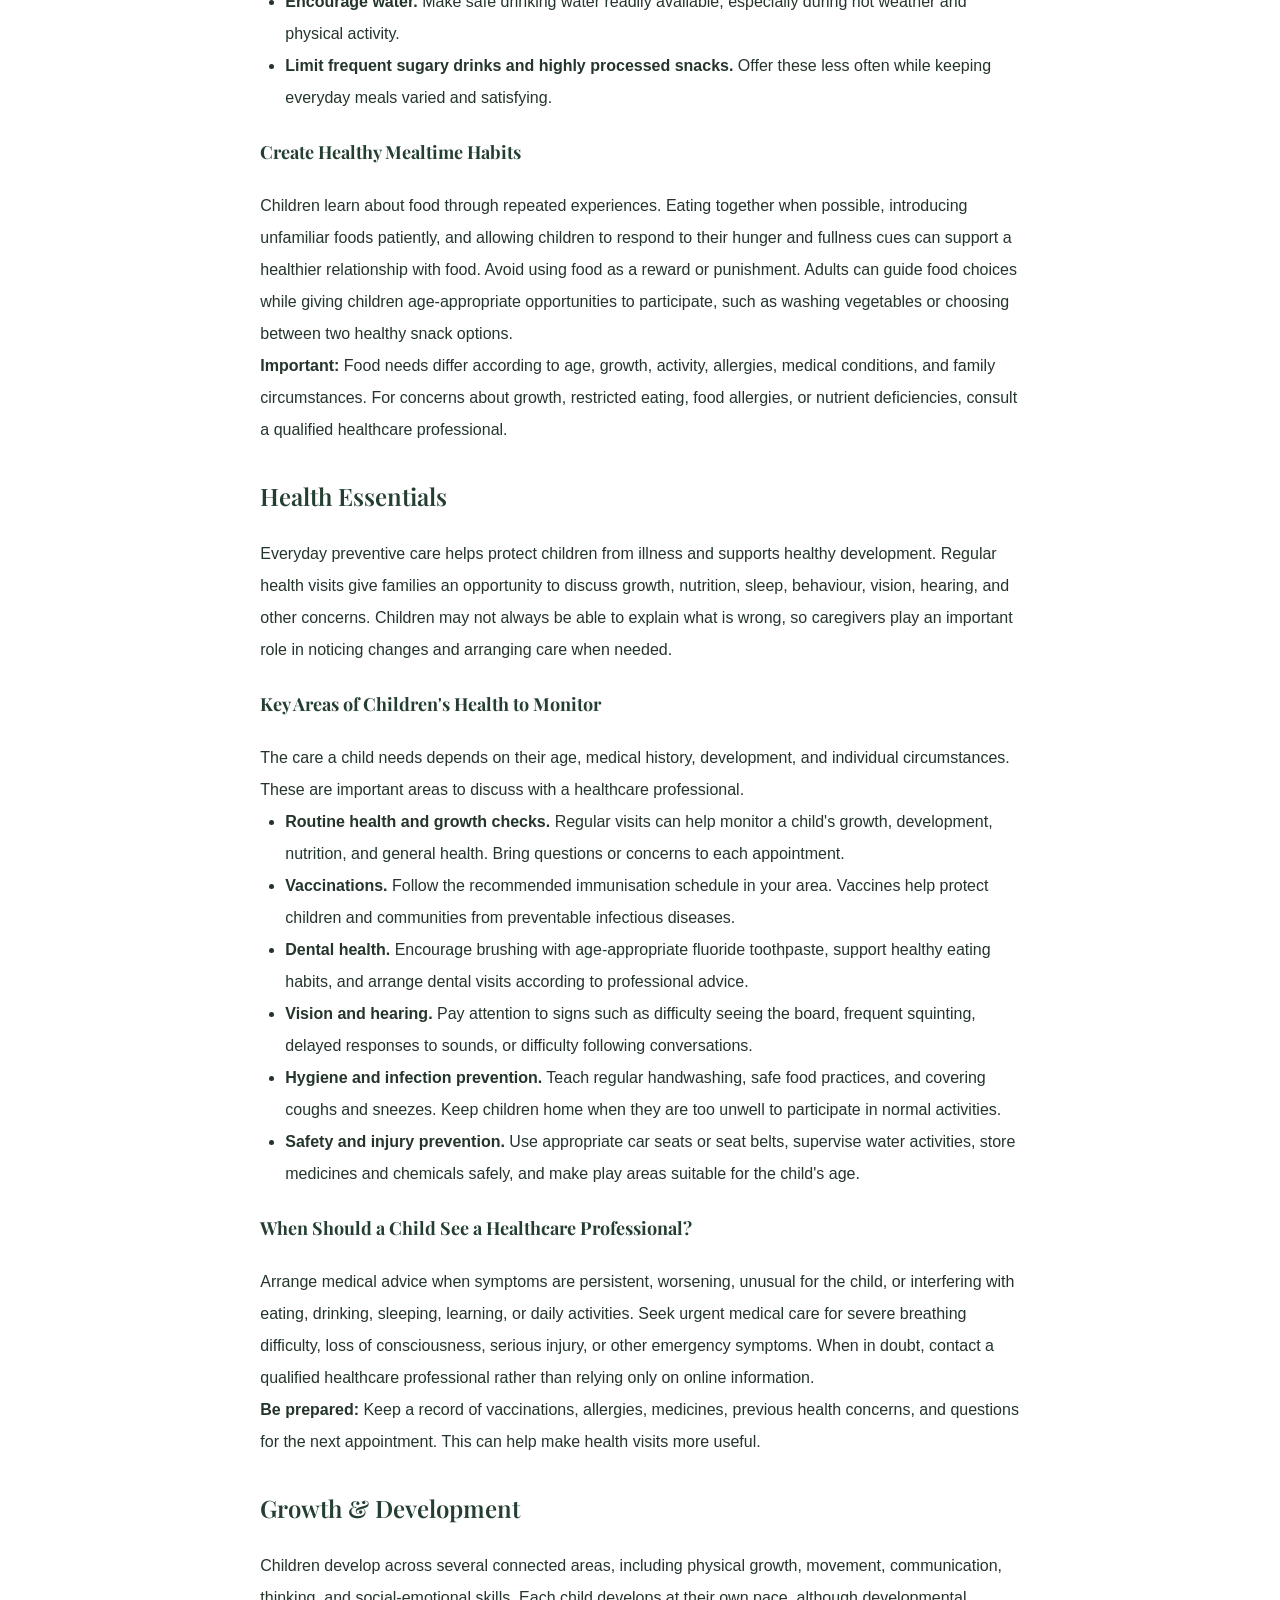
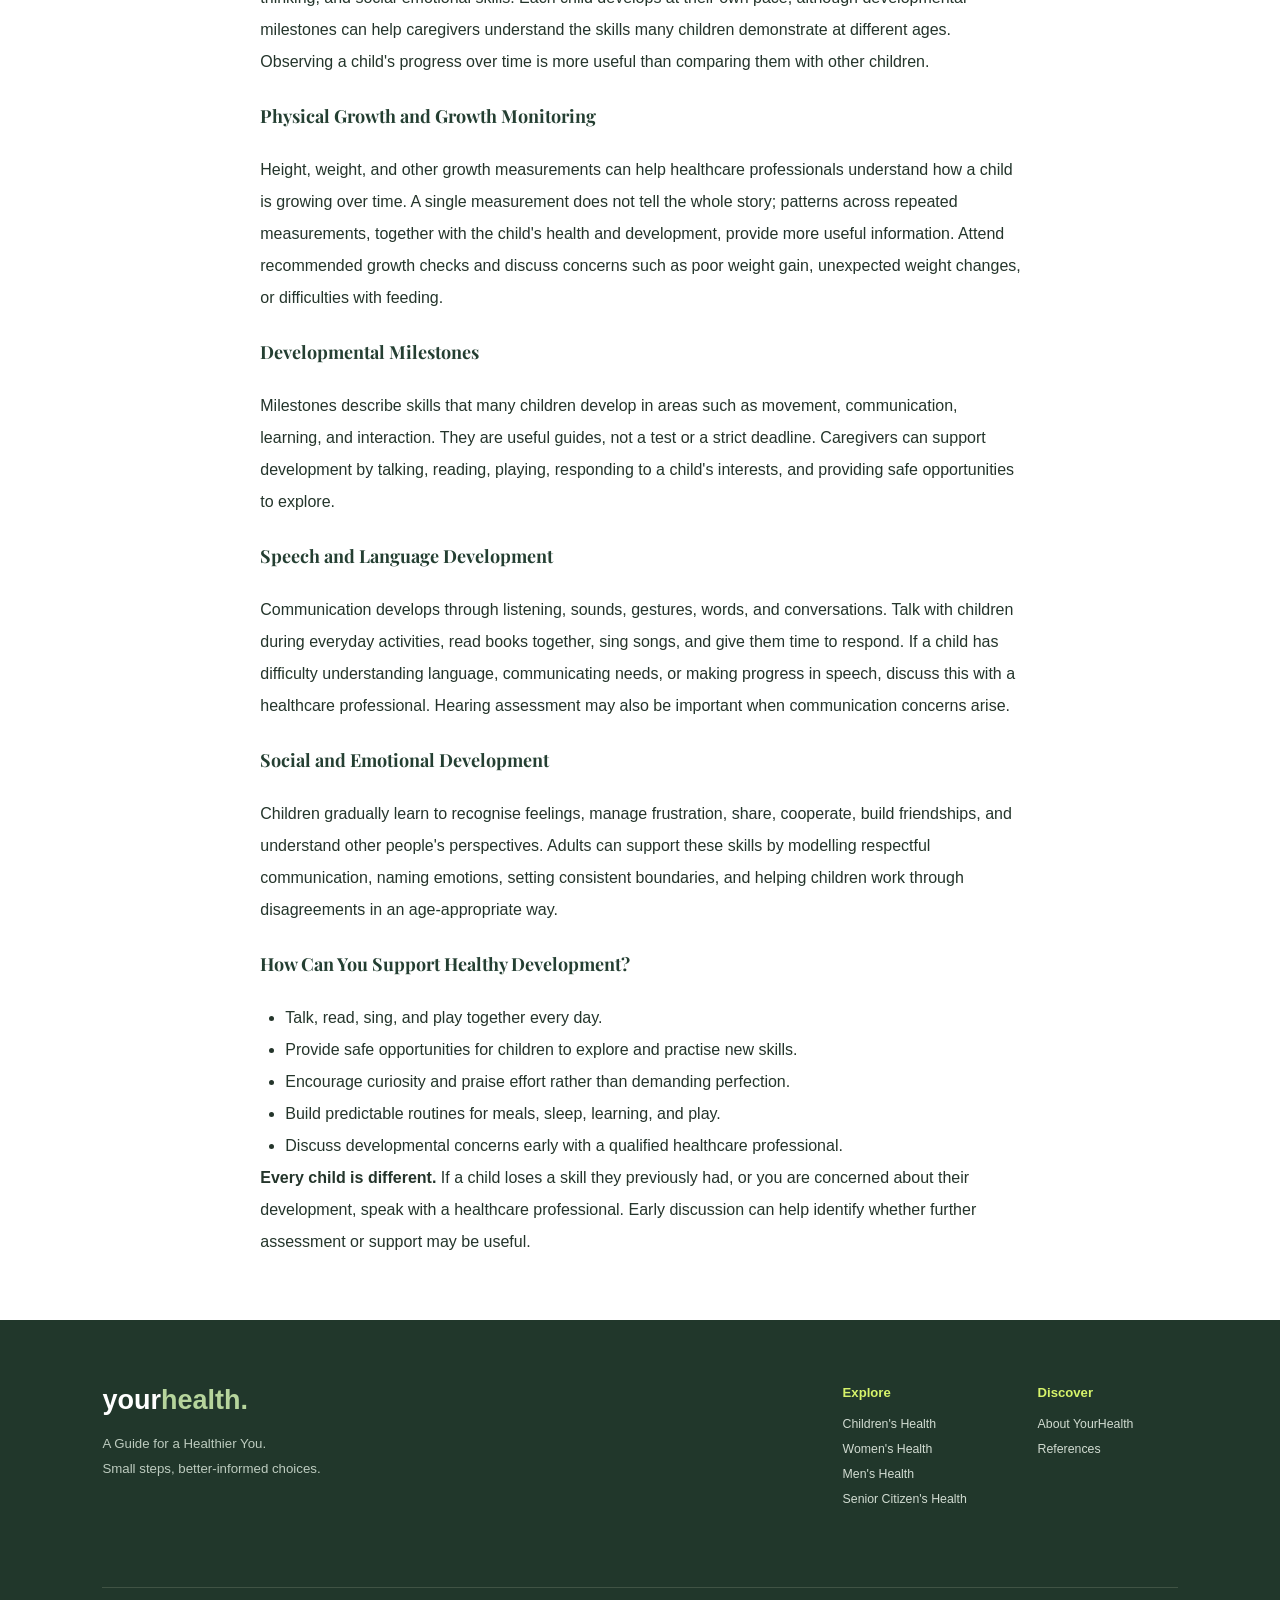
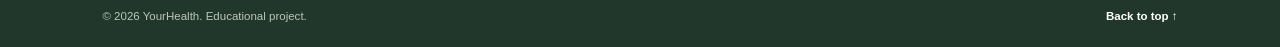
==== commit d3fd20f9: "Update Children.html - change footer" ====
--- a/Children.html
+++ b/Children.html
@@ -35,7 +35,7 @@
             <div class="nav-dropdown">
                 <div class="menu">
                     <a class="menu-name" href="#">Women's Health</a>
-                    <img class="icon dropdown-arrow" src="icons/icon-1.png"/>
+                    <img class="icon dropdown-arrow" src="https://w7.pngwing.com/pngs/271/297/png-transparent-arrow-golden-gate-fields-drop-down-list-arrow-thumbnail.png"/>
                 </div>
 
                 <div class="mega-menu">
@@ -58,7 +58,7 @@
             <div class="nav-dropdown">
                 <div class="menu">
                     <a class="menu-name" href="#">Men's Health</a>
-                    <img class="icon dropdown-arrow" src="icons/icon-1.png"/>
+                    <img class="icon dropdown-arrow" src="https://w7.pngwing.com/pngs/271/297/png-transparent-arrow-golden-gate-fields-drop-down-list-arrow-thumbnail.png"/>
                 </div>
 
                 <div class="mega-menu">
@@ -83,7 +83,7 @@
                     <a class="menu-name current-menu" href="#">
                         Children's Health
                     </a>
-                    <img class="icon dropdown-arrow" src="icons/icon-1.png"/>
+                    <img class="icon dropdown-arrow" src="https://w7.pngwing.com/pngs/271/297/png-transparent-arrow-golden-gate-fields-drop-down-list-arrow-thumbnail.png"/>
                 </div>
 
                 <div class="mega-menu">
@@ -106,7 +106,7 @@
             <div class="nav-dropdown">
                 <div class="menu">
                     <a class="menu-name" href="#">Senior Citizen's Health</a>
-                    <img class="icon dropdown-arrow" src="icons/icon-1.png"/>
+                    <img class="icon dropdown-arrow" src="https://w7.pngwing.com/pngs/271/297/png-transparent-arrow-golden-gate-fields-drop-down-list-arrow-thumbnail.png"/>
                 </div>
 
                 <div class="mega-menu">
@@ -128,7 +128,7 @@
             <div class="nav-dropdown">
                 <div class="menu">
                     <a class="menu-name" href="#">Health on a Budget</a>
-                    <img class="icon dropdown-arrow" src="icons/icon-1.png"/>
+                    <img class="icon dropdown-arrow" src="https://w7.pngwing.com/pngs/271/297/png-transparent-arrow-golden-gate-fields-drop-down-list-arrow-thumbnail.png"/>
                 </div>
 
                 <div class="mega-menu">
@@ -656,39 +656,30 @@
 
 <!-- FOOTER -->
 <footer class="footer">
-
     <div class="footer-main">
-
         <div class="footer-brand">
-
-            <a class="logo footer-logo" href="#home">
+            <a href="#home" class="logo footer-logo">
                 your<span>health.</span>
             </a>
 
             <p>
                 A Guide for a Healthier You.
-                <br/>
-                Small steps, better-informed choices.
+                <br>Small steps, better-informed choices.
             </p>
-
         </div>
 
         <div class="footer-links">
 
             <div>
                 <h4>Explore</h4>
-
                 <a href="children.html">Children's Health</a>
                 <a href="women.html">Women's Health</a>
                 <a href="men.html">Men's Health</a>
-                <a href="senior.html">Senior Health</a>
+                <a href="seniorcitizen.html">Senior Citizen's Health</a>
             </div>
 
             <div>
                 <h4>Discover</h4>
-
-                <a href="mental-health.html">Mental Health</a>
-                <a href="health-budget.html">Health on a Budget</a>
                 <a href="#about">About YourHealth</a>
                 <a href="references.html">References</a>
             </div>
@@ -698,17 +689,9 @@
     </div>
 
     <div class="footer-bottom">
-
-        <p>
-            &copy; 2026 YourHealth. Educational project.
-        </p>
-
-        <a href="#home">
-            Back to top &uarr;
-        </a>
-
+        <p>© 2026 YourHealth. Educational project.</p>
+        <a href="#home">Back to top ↑</a>
     </div>
-
 </footer>
 
 </body>
--- a/style.css
+++ b/style.css
@@ -2,6 +2,7 @@
     margin: 0;
     padding: 0;
     font-family: Arial, sans-serif;
+    box-sizing: border-box;
 }
 html{
     scroll-behavior: smooth;
@@ -49,8 +50,6 @@
     height: var(--top-bar-height);
 }
 .header-bar2{
-    top: var(--top-bar-height);
-    height: var(--bottom-bar-height);
     background-color: var(--cream);
     border-bottom: 1px solid var(--border);
 
@@ -64,6 +63,9 @@
     align-items: stretch;
     padding: 12px 50px 12px 50px;
     justify-content: space-between;
+    max-width: 1400px;
+    margin: auto;
+    padding: 12px 50px;
 }
 .nav-dropdown{
     position: static;
@@ -77,9 +79,9 @@
 }
 .mega-menu{
     display: none;
-    position: fixed;
-
-    top: var(--header-height);
+    position: absolute;
+
+    top: 100%;
     left: 0;
     right: 0;
     width: 100%;
@@ -155,7 +157,8 @@
     border-bottom-color: var(--green);
 }
 .icon{
-    height: 20px;
+    height: 10px;
+    margin-left: 5px;
 }
 
 
@@ -402,11 +405,10 @@
     }
 
     .category-nav {
-        padding: 0 24px;
-        gap: 24px;
-        justify-content: flex-start;
-        overflow-x: auto;
-        white-space: nowrap;
+        flex-wrap: wrap;
+        justify-content: center;
+        gap: 5px 20px;
+        padding: 10px 20px;
     }
 
     .menu {
@@ -491,21 +493,11 @@
         font-size: 28px;
     }
 
-    .header-bar2 {
-        height: var(--header-bar2-height);
-    }
-
     /* Scrollable navigation */
     .category-nav {
-        height: 100%;
-        padding: 0 16px;
-        gap: 24px;
-        align-items: center;
-        justify-content: flex-start;
-        overflow-x: auto;
-        overflow-y: hidden;
-        white-space: nowrap;
-        scrollbar-width: thin;
+        justify-content: center;
+        gap: 5px 12px;
+        padding: 10px;
     }
 
     .nav-dropdown {
@@ -519,7 +511,8 @@
     }
 
     .menu-name {
-        font-size: 13px;
+        font-size: 12px;
+        padding: 8px 5px;
     }
 
     .icon {
@@ -529,15 +522,8 @@
 
     /* Mega menu */
     .mega-menu {
-        top: var(--header-height);
-        left: 0;
-        right: 0;
-        width: 100%;
-        min-height: 0;
-        max-height: calc(100dvh - var(--header-height));
-        overflow-y: auto;
-        padding: 24px 20px;
-        border-radius: 0;
+        padding: 20px;
+        min-height: auto;
     }
 
     .mega-menu-heading {
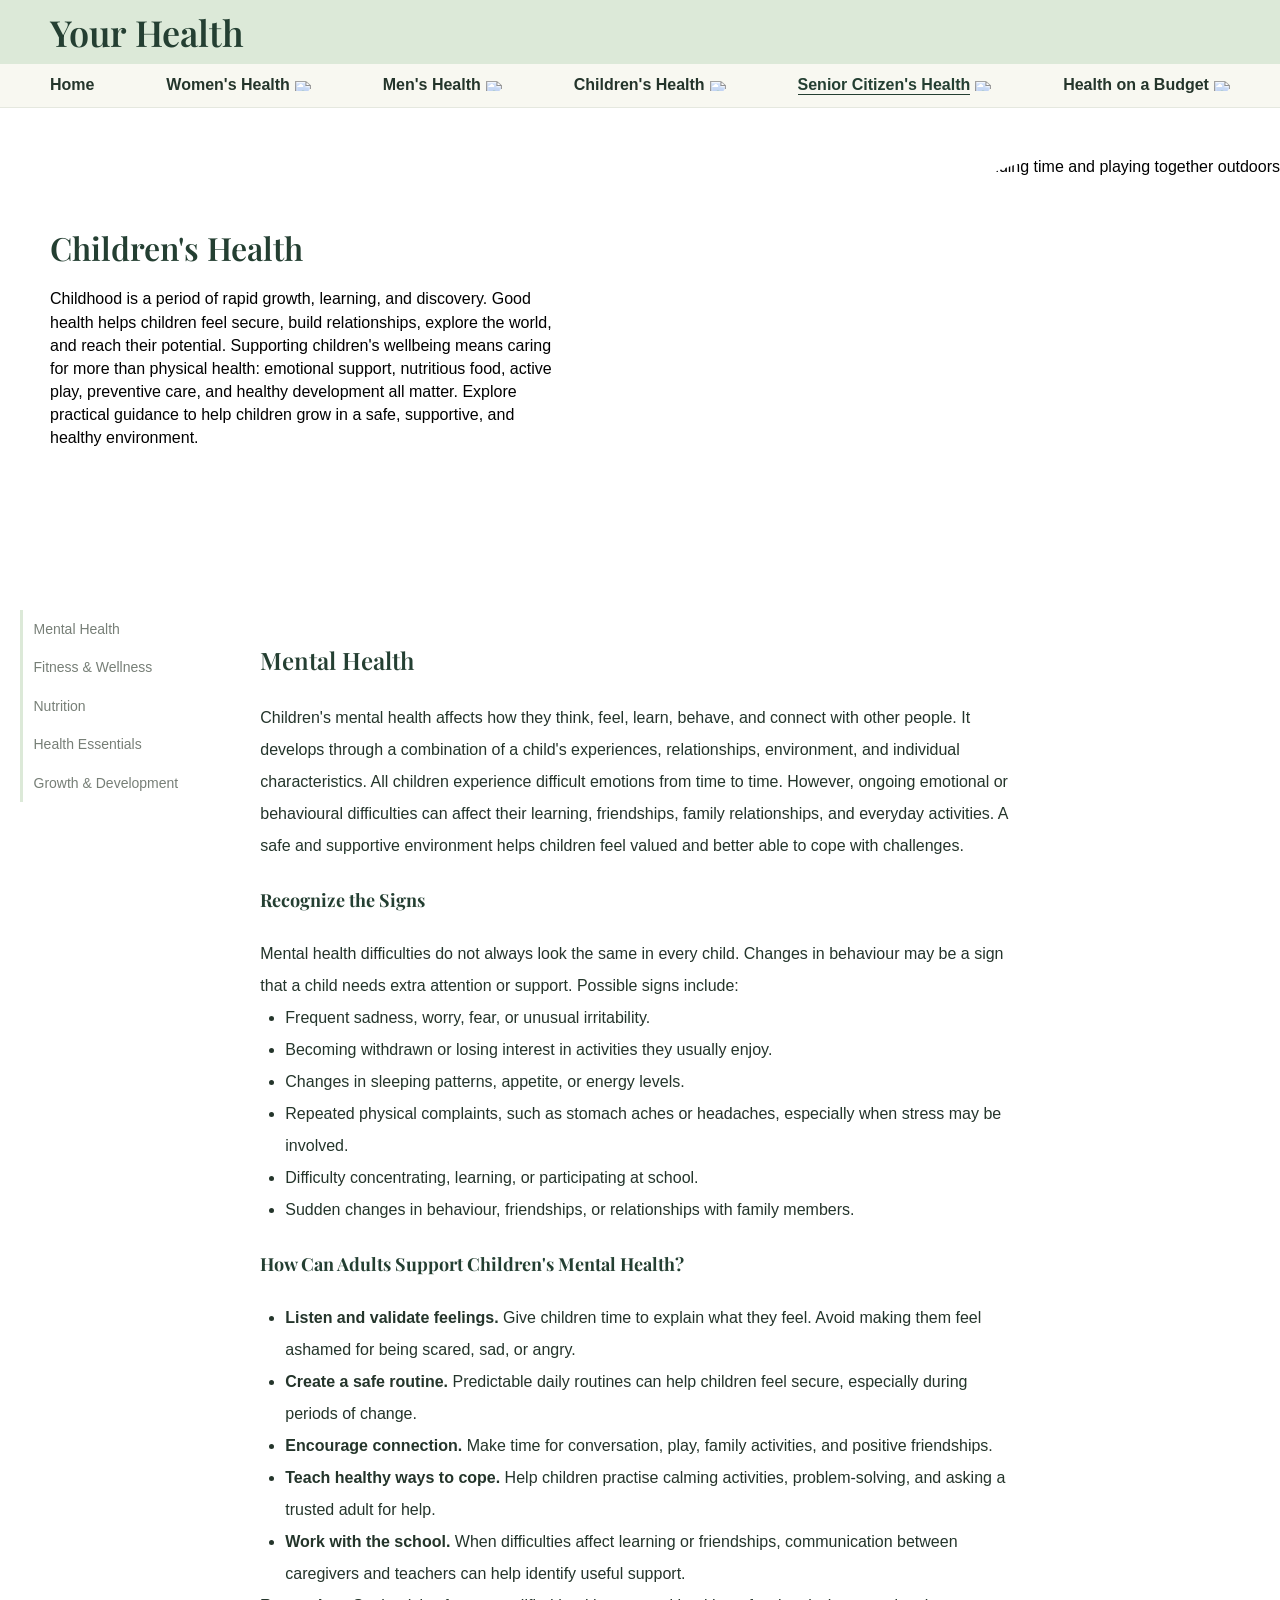
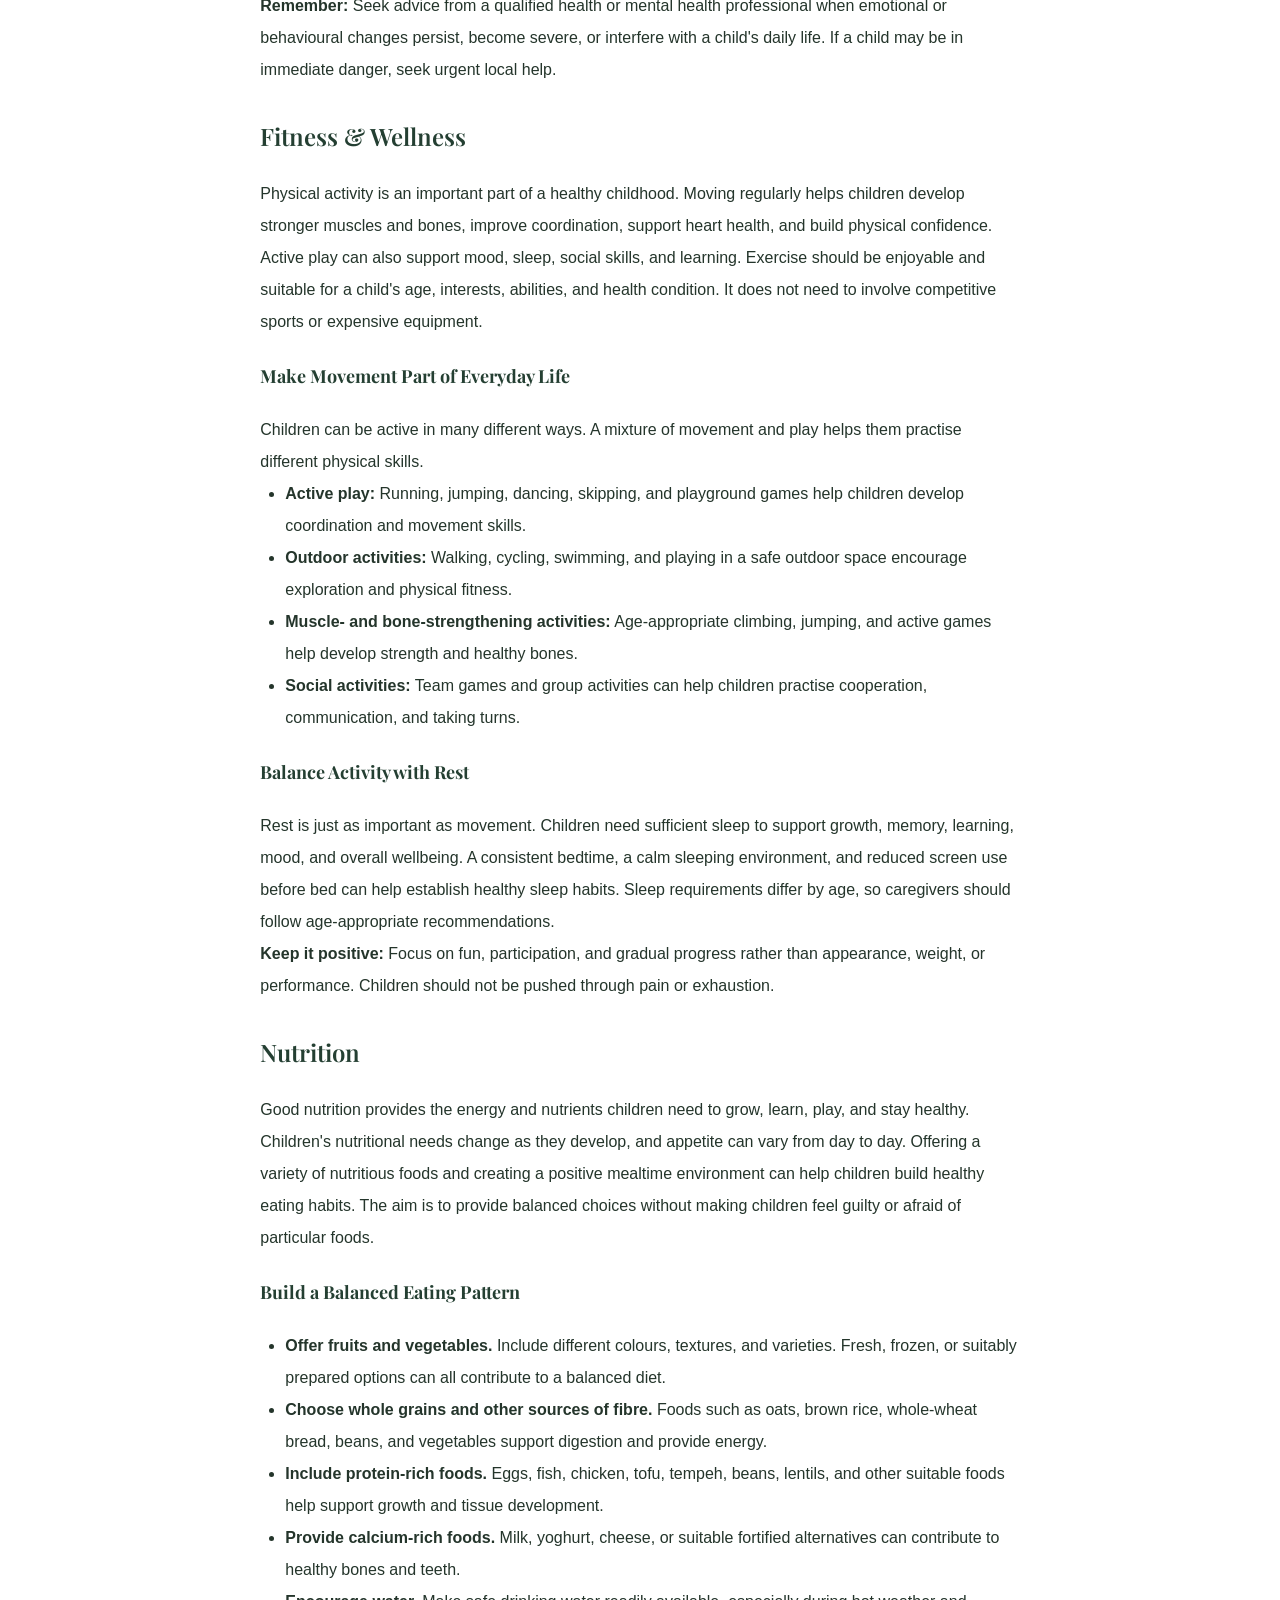
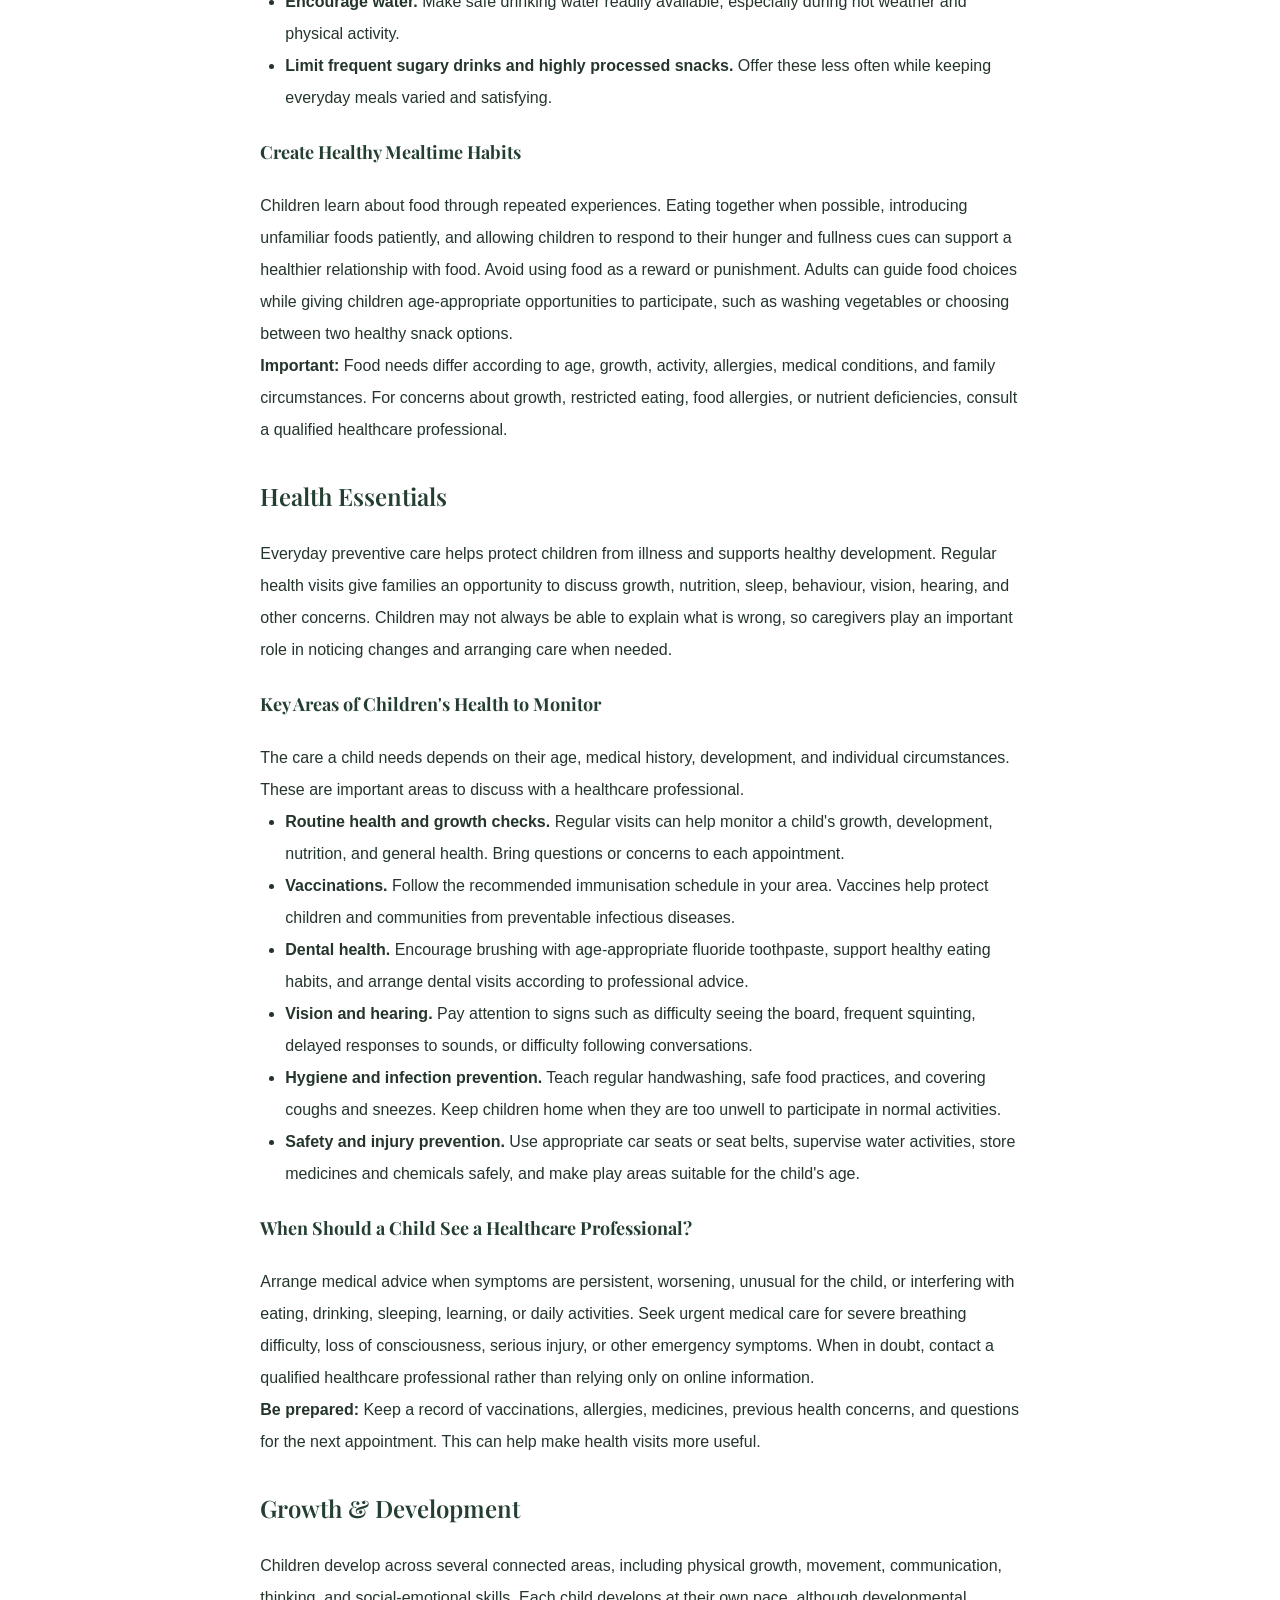
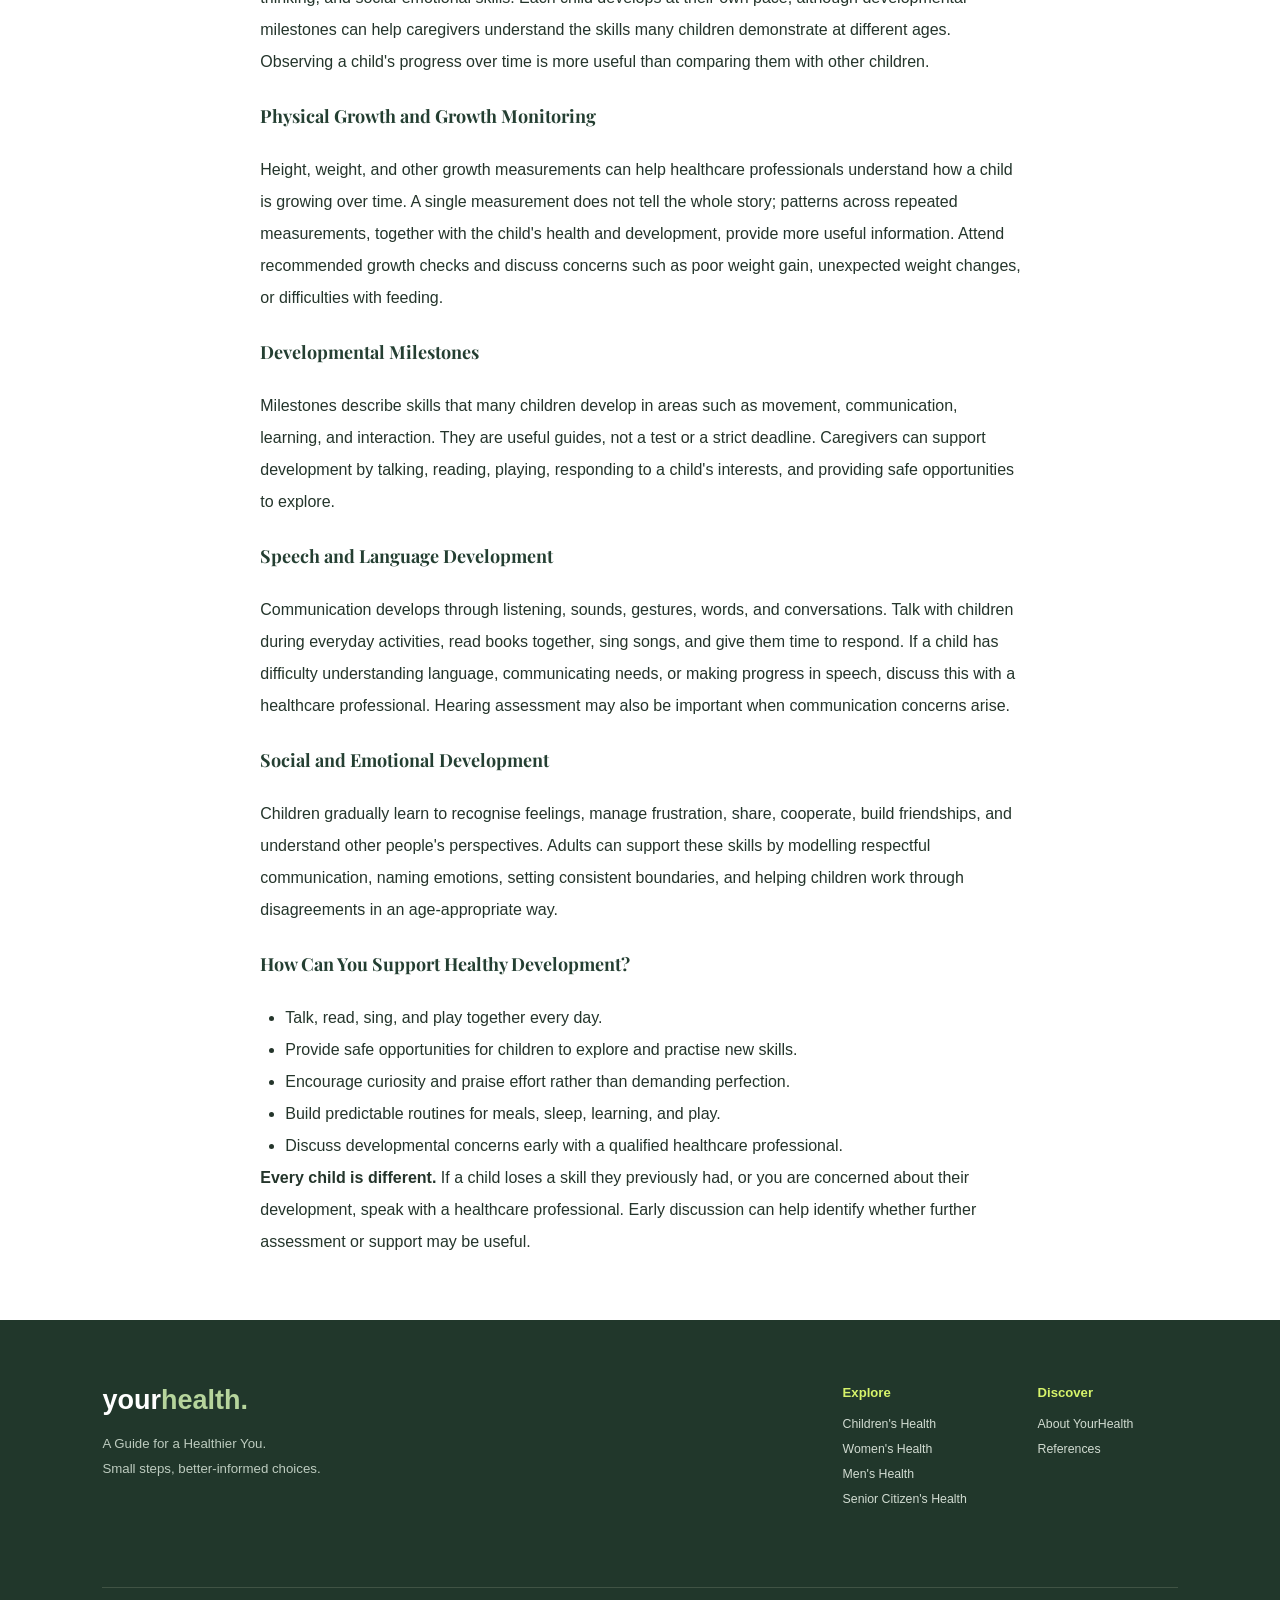
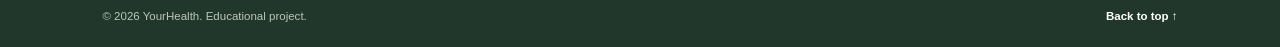
==== commit 21681603: "Update Children.html - change header" ====
--- a/Children.html
+++ b/Children.html
@@ -18,33 +18,31 @@
 
 <!-- HEADER -->
 <header class="site-header">
-
     <div class="header-bar1">
         <p class="header-title">Your Health</p>
     </div>
-
     <div class="header-bar2">
         <nav class="category-nav">
-
             <div class="nav-dropdown">
                 <div class="menu">
-                    <a class="menu-name" href="#">Home</a>
-                </div>
-            </div>
+                    <a class="menu-name" href="home.html">Home</a>
+                </div>
+            </div>
+
+
 
             <div class="nav-dropdown">
                 <div class="menu">
                     <a class="menu-name" href="#">Women's Health</a>
-                    <img class="icon dropdown-arrow" src="https://w7.pngwing.com/pngs/271/297/png-transparent-arrow-golden-gate-fields-drop-down-list-arrow-thumbnail.png"/>
+                    <img class="icon dropdown-arrow" src="https://static.thenounproject.com/png/551749-200.png">
                 </div>
 
                 <div class="mega-menu">
                     <div class="mega-menu-heading">
-                        <a href="#">
-                            Women's Health <span>&gt;</span>
+                        <a href="women.html">
+                            Women's Health<span>&#62;</span>
                         </a>
                     </div>
-
                     <div class="mega-menu-links">
                         <a href="#">Mental Health</a>
                         <a href="#">Nutrition</a>
@@ -55,98 +53,101 @@
                 </div>
             </div>
 
+
+
             <div class="nav-dropdown">
                 <div class="menu">
                     <a class="menu-name" href="#">Men's Health</a>
-                    <img class="icon dropdown-arrow" src="https://w7.pngwing.com/pngs/271/297/png-transparent-arrow-golden-gate-fields-drop-down-list-arrow-thumbnail.png"/>
+                    <img class="icon dropdown-arrow" src="https://static.thenounproject.com/png/551749-200.png">
                 </div>
 
                 <div class="mega-menu">
                     <div class="mega-menu-heading">
-                        <a href="#">
-                            Men's Health <span>&gt;</span>
+                        <a href="men.html">
+                            Men's Health<span>&#62;</span>
                         </a>
                     </div>
-
                     <div class="mega-menu-links">
-                        <a href="#">Mental Health</a>
-                        <a href="#">Nutrition</a>
-                        <a href="#">Fitness &amp; Wellness</a>
-                        <a href="#">Health Essentials</a>
-                    </div>
-                </div>
-            </div>
-
-            <!-- CHILDREN'S HEALTH -->
+                        <a href="men.html#part-1">Mental Health</a>
+                        <a href="men.html#part-2">Nutrition</a>
+                        <a href="men.html#part-3">Fitness &amp; Wellness</a>
+                        <a href="men.html#part-4">Health Essentials</a>
+                    </div>
+                </div>
+            </div>
+
+
+
             <div class="nav-dropdown">
                 <div class="menu">
-                    <a class="menu-name current-menu" href="#">
-                        Children's Health
-                    </a>
-                    <img class="icon dropdown-arrow" src="https://w7.pngwing.com/pngs/271/297/png-transparent-arrow-golden-gate-fields-drop-down-list-arrow-thumbnail.png"/>
+                    <a class="menu-name" href="#">Children's Health</a>
+                    <img class="icon dropdown-arrow" src="https://static.thenounproject.com/png/551749-200.png">
                 </div>
 
                 <div class="mega-menu">
                     <div class="mega-menu-heading">
-                        <a href="#part-1">
-                            Children's Health <span>&gt;</span>
+                        <a href="Children.html">
+                            Children's Health<span>&#62;</span>
                         </a>
                     </div>
-
                     <div class="mega-menu-links">
-                        <a href="#part-1">Mental Health</a>
-                        <a href="#part-2">Nutrition</a>
-                        <a href="#part-3">Fitness &amp; Wellness</a>
-                        <a href="#part-4">Health Essentials</a>
-                        <a href="#part-5">Growth &amp; Development</a>
-                    </div>
-                </div>
-            </div>
-
+                        <a href="Children.html#part-1">Mental Health</a>
+                        <a href="Children.html#part-2">Nutrition</a>
+                        <a href="Children.html#part-3">Fitness &amp; Wellness</a>
+                        <a href="Children.html#part-4">Health Essentials</a>
+                        <a href="Children.html#part-5">Growth &amp; Development</a>
+                    </div>
+                </div>
+            </div>
+
+
+            
             <div class="nav-dropdown">
                 <div class="menu">
-                    <a class="menu-name" href="#">Senior Citizen's Health</a>
-                    <img class="icon dropdown-arrow" src="https://w7.pngwing.com/pngs/271/297/png-transparent-arrow-golden-gate-fields-drop-down-list-arrow-thumbnail.png"/>
+                    <a class="menu-name current-menu" href="#">Senior Citizen's Health</a>
+                    <img class="icon dropdown-arrow" src="https://static.thenounproject.com/png/551749-200.png">
                 </div>
 
                 <div class="mega-menu">
                     <div class="mega-menu-heading">
-                        <a href="scmentalhealth.html">
-                            Senior Citizen's Health <span>&gt;</span>
+                        <a href="seniorcitizen.html">
+                            Senior Citizen's Health<span>&#62;</span>
                         </a>
                     </div>
-
                     <div class="mega-menu-links">
-                        <a href="scmentalhealth.html">Mental Health</a>
-                        <a href="#">Nutrition</a>
-                        <a href="#">Fitness &amp; Wellness</a>
-                        <a href="#">Health Essentials</a>
-                    </div>
-                </div>
-            </div>
+                        <a href="seniorcitizen.html#part-1">Mental Health</a>
+                        <a href="seniorcitizen.html#part-2">Nutrition</a>
+                        <a href="seniorcitizen.html#part-3">Fitness &amp; Wellness</a>
+                        <a href="seniorcitizen.html#part-4">Health Essentials</a>
+                    </div>
+                </div>
+            </div>
+            
+            
 
             <div class="nav-dropdown">
                 <div class="menu">
                     <a class="menu-name" href="#">Health on a Budget</a>
-                    <img class="icon dropdown-arrow" src="https://w7.pngwing.com/pngs/271/297/png-transparent-arrow-golden-gate-fields-drop-down-list-arrow-thumbnail.png"/>
+                    <img class="icon dropdown-arrow" src="https://static.thenounproject.com/png/551749-200.png">
                 </div>
 
                 <div class="mega-menu">
                     <div class="mega-menu-heading">
-                        <a href="#">
-                            Health on a Budget <span>&gt;</span>
+                        <a href="healthonabudget.html">
+                            Health on a Budget<span>&#62;</span>
                         </a>
                     </div>
-
                     <div class="mega-menu-links">
-                        <a href="#">Mental Health</a>
-                        <a href="#">Nutrition</a>
-                        <a href="#">Fitness &amp; Wellness</a>
-                        <a href="#">Health Essentials</a>
-                    </div>
-                </div>
-            </div>
-
+                        <a href="healthonabudget.html#part-1">Mental Health</a>
+                        <a href="healthonabudget.html#part-2">Nutrition</a>
+                        <a href="healthonabudget.html#part-3">Fitness &amp; Wellness</a>
+                        <a href="healthonabudget.html#part-4">Health Essentials</a>
+                    </div>
+                </div>
+            </div>
+            
+
+            
         </nav>
     </div>
 </header>
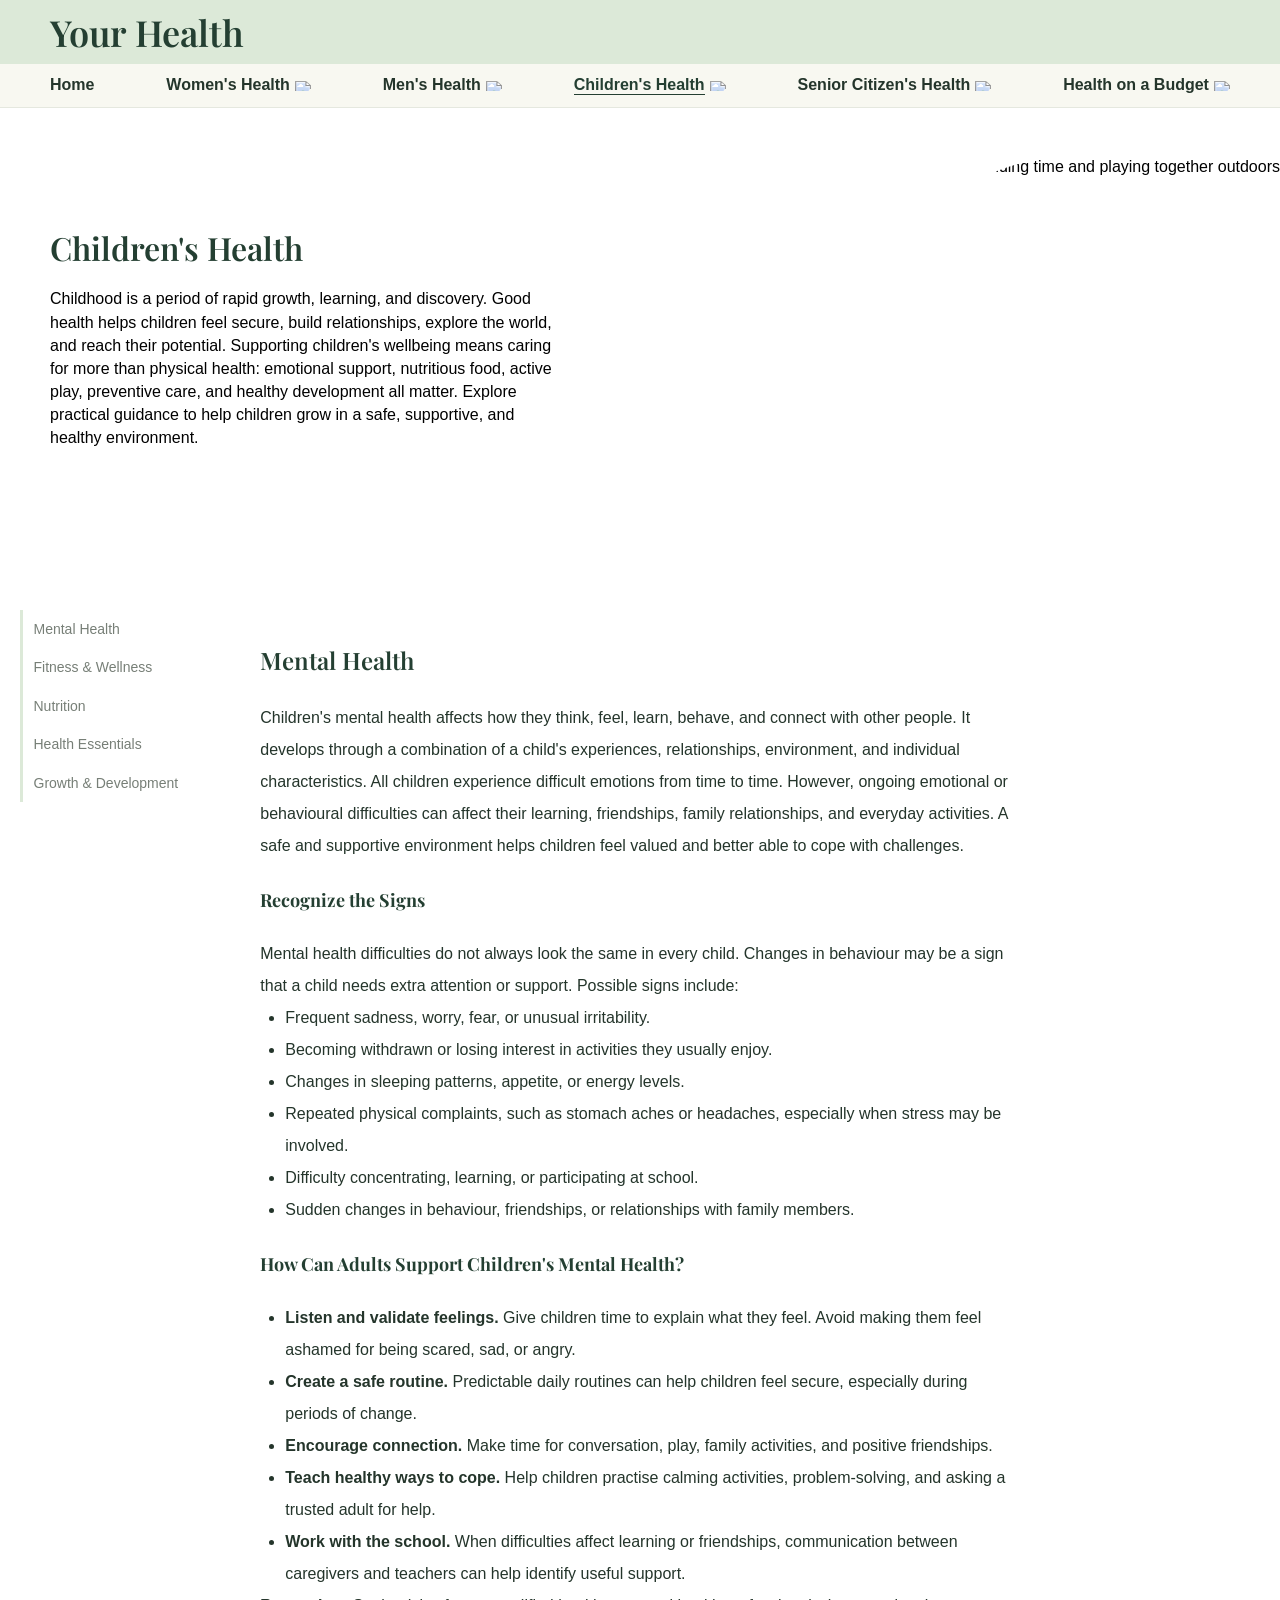
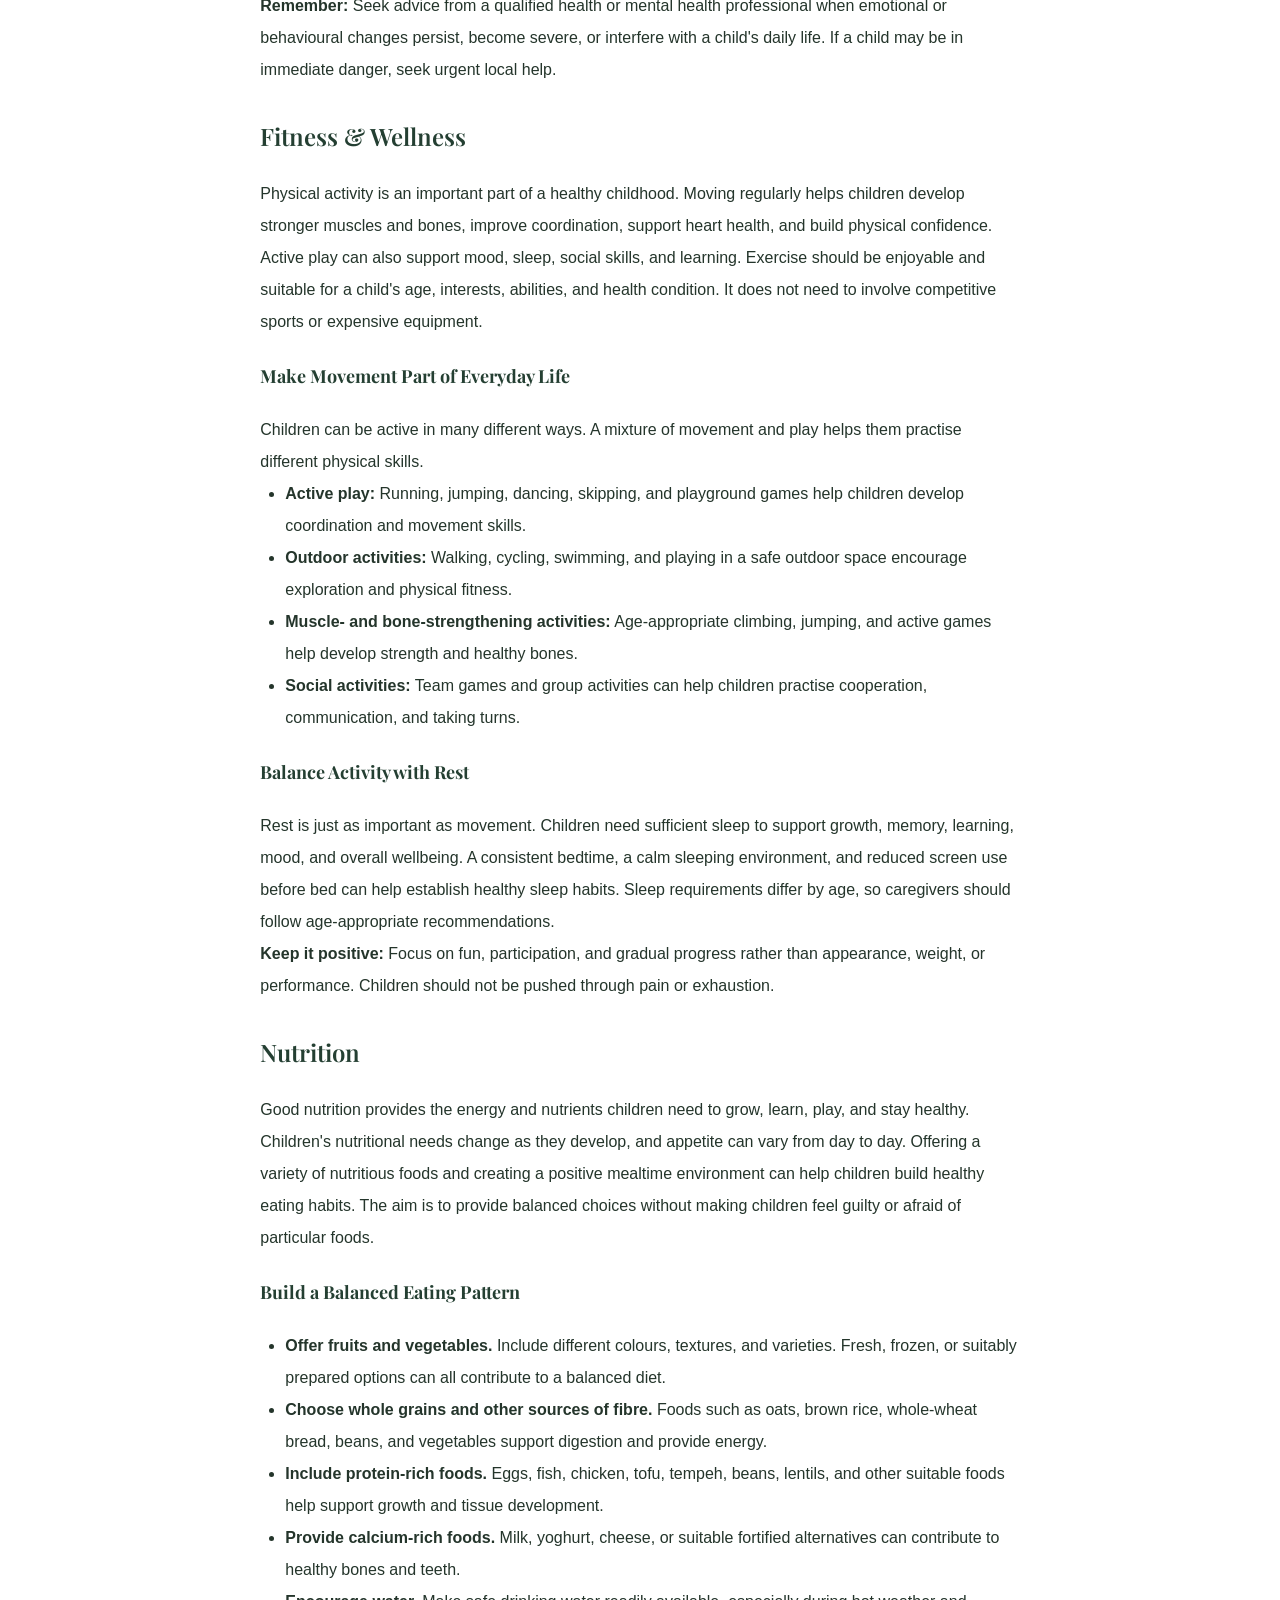
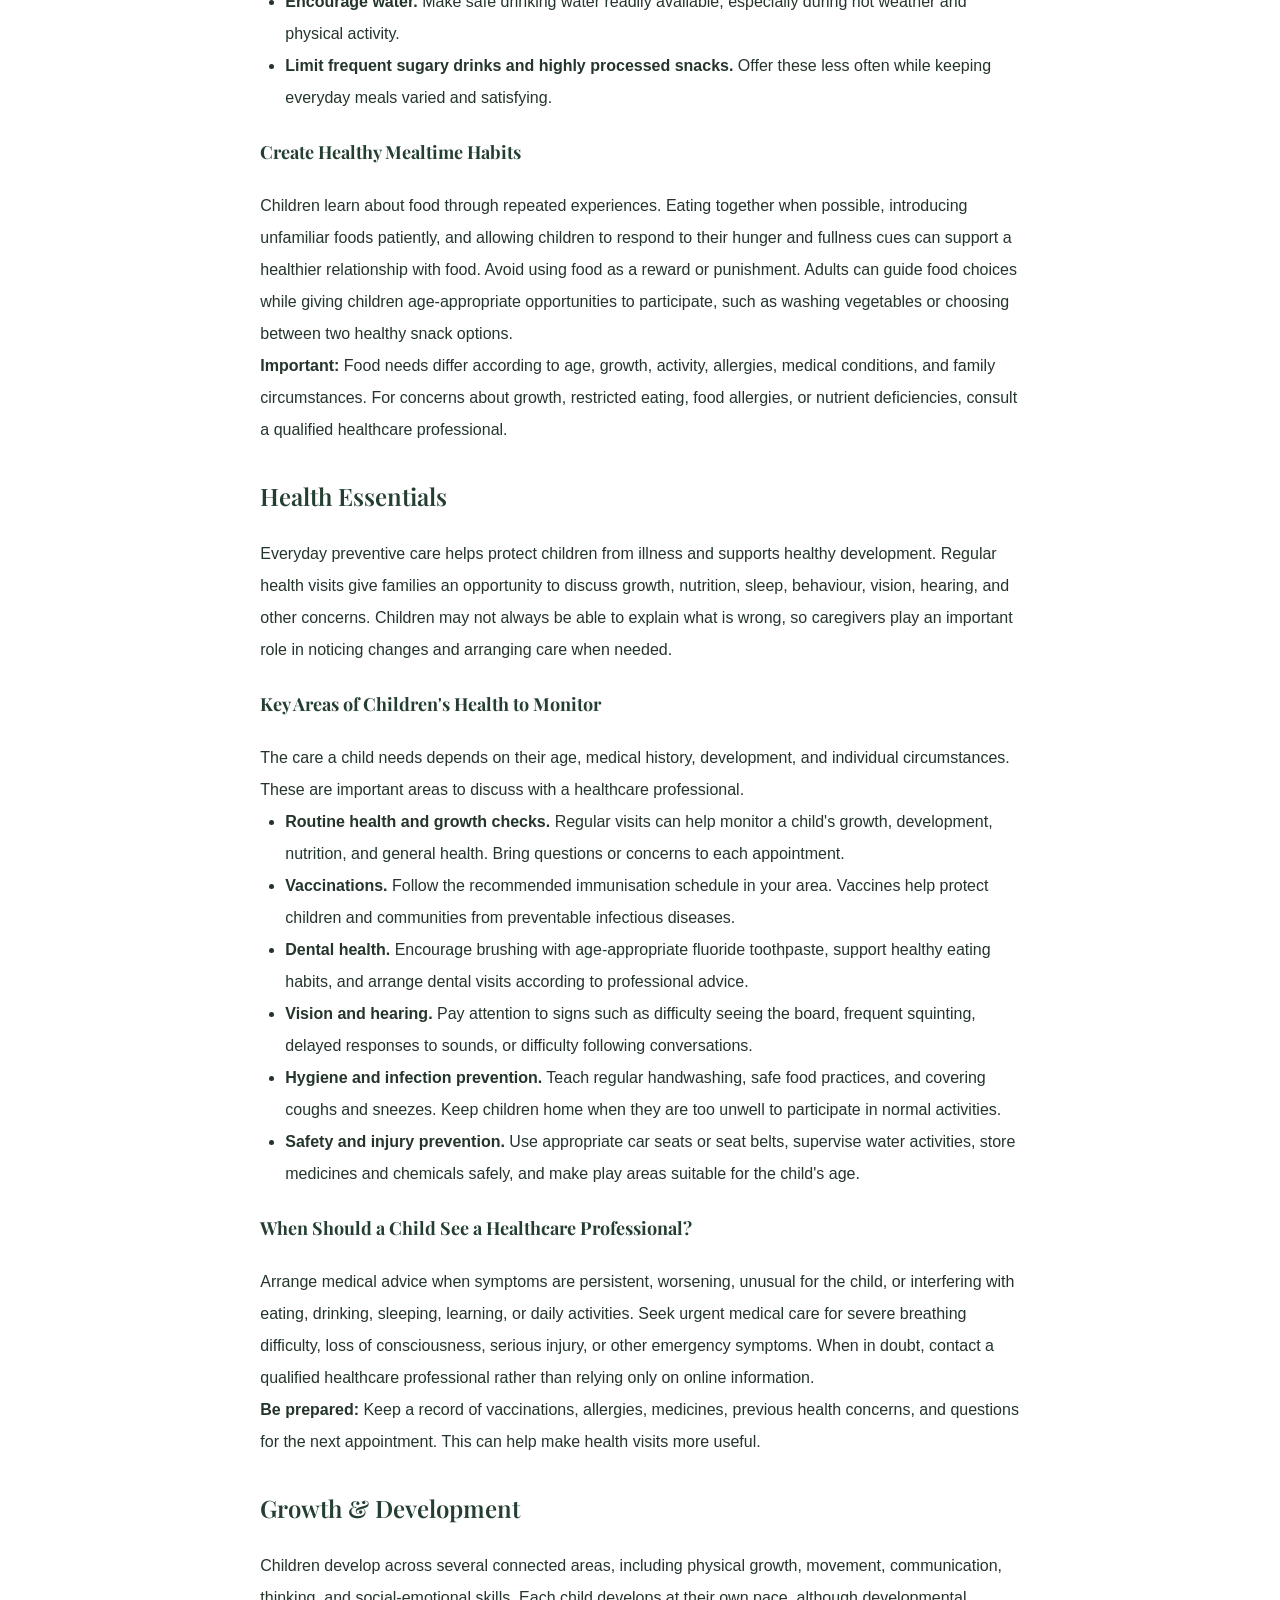
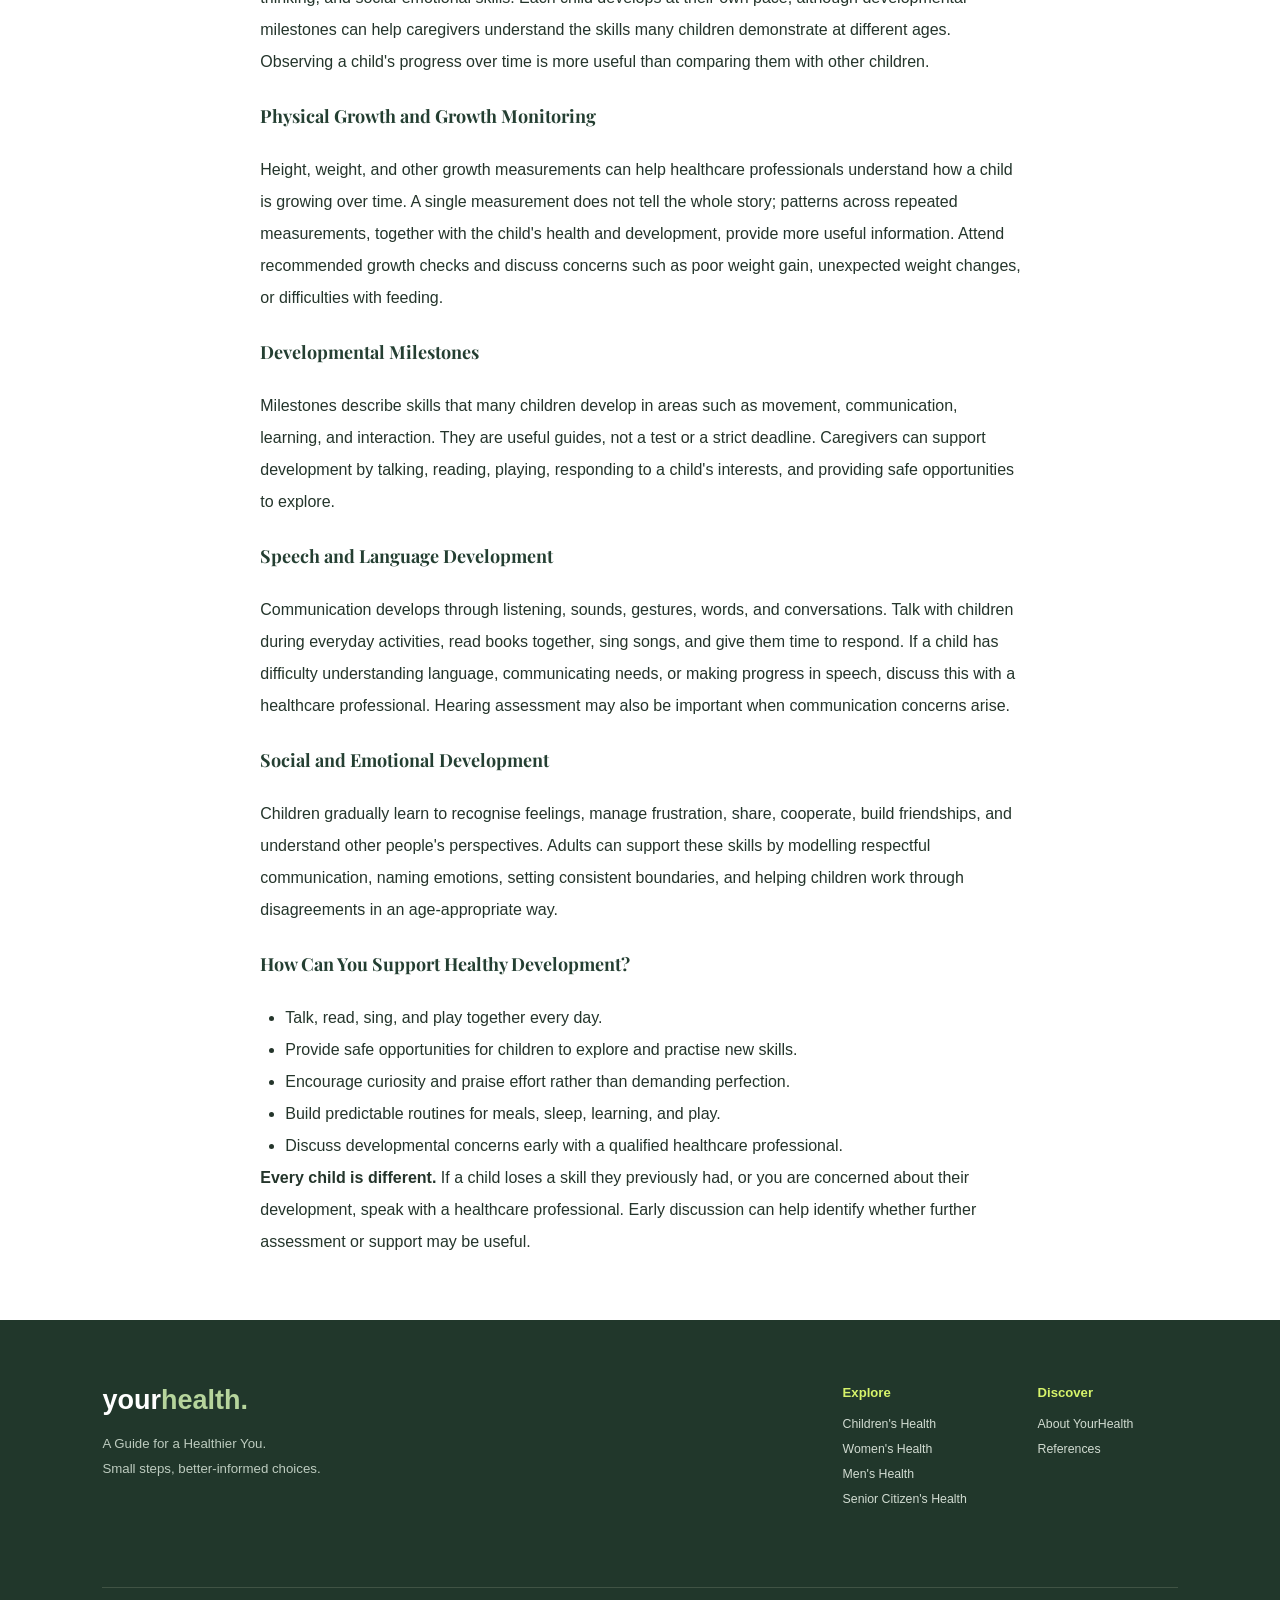
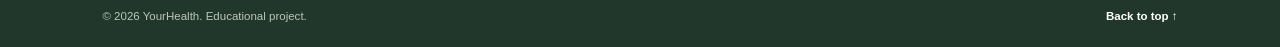
==== commit 0ea9e332: "Update Children.html - change current menu" ====
--- a/Children.html
+++ b/Children.html
@@ -6,7 +6,7 @@
 
     <title>Children's Health | Your Health</title>
 
-    <link rel="stylesheet" href="style.css"/>
+    <link rel="stylesheet" href="style.css">
 
     <!-- Font -->
     <link rel="preconnect" href="https://fonts.googleapis.com"/>
@@ -44,11 +44,11 @@
                         </a>
                     </div>
                     <div class="mega-menu-links">
-                        <a href="#">Mental Health</a>
-                        <a href="#">Nutrition</a>
-                        <a href="#">Fitness &amp; Wellness</a>
-                        <a href="#">Health Essentials</a>
-                        <a href="#">Period Education</a>
+                        <a href="women.html#part-1">Mental Health</a>
+                        <a href="women.html#part-3">Nutrition</a>
+                        <a href="women.html#part-2">Fitness &amp; Wellness</a>
+                        <a href="women.html#part-4">Health Essentials</a>
+                        <a href="women.html#part-5">Period Education</a>
                     </div>
                 </div>
             </div>
@@ -69,8 +69,8 @@
                     </div>
                     <div class="mega-menu-links">
                         <a href="men.html#part-1">Mental Health</a>
-                        <a href="men.html#part-2">Nutrition</a>
-                        <a href="men.html#part-3">Fitness &amp; Wellness</a>
+                        <a href="men.html#part-3">Nutrition</a>
+                        <a href="men.html#part-2">Fitness &amp; Wellness</a>
                         <a href="men.html#part-4">Health Essentials</a>
                     </div>
                 </div>
@@ -80,7 +80,7 @@
 
             <div class="nav-dropdown">
                 <div class="menu">
-                    <a class="menu-name" href="#">Children's Health</a>
+                    <a class="menu-name current-menu" href="#">Children's Health</a>
                     <img class="icon dropdown-arrow" src="https://static.thenounproject.com/png/551749-200.png">
                 </div>
 
@@ -92,8 +92,8 @@
                     </div>
                     <div class="mega-menu-links">
                         <a href="Children.html#part-1">Mental Health</a>
-                        <a href="Children.html#part-2">Nutrition</a>
-                        <a href="Children.html#part-3">Fitness &amp; Wellness</a>
+                        <a href="Children.html#part-3">Nutrition</a>
+                        <a href="Children.html#part-2">Fitness &amp; Wellness</a>
                         <a href="Children.html#part-4">Health Essentials</a>
                         <a href="Children.html#part-5">Growth &amp; Development</a>
                     </div>
@@ -104,7 +104,7 @@
             
             <div class="nav-dropdown">
                 <div class="menu">
-                    <a class="menu-name current-menu" href="#">Senior Citizen's Health</a>
+                    <a class="menu-name" href="#">Senior Citizen's Health</a>
                     <img class="icon dropdown-arrow" src="https://static.thenounproject.com/png/551749-200.png">
                 </div>
 
@@ -116,8 +116,8 @@
                     </div>
                     <div class="mega-menu-links">
                         <a href="seniorcitizen.html#part-1">Mental Health</a>
-                        <a href="seniorcitizen.html#part-2">Nutrition</a>
-                        <a href="seniorcitizen.html#part-3">Fitness &amp; Wellness</a>
+                        <a href="seniorcitizen.html#part-3">Nutrition</a>
+                        <a href="seniorcitizen.html#part-2">Fitness &amp; Wellness</a>
                         <a href="seniorcitizen.html#part-4">Health Essentials</a>
                     </div>
                 </div>
@@ -139,8 +139,8 @@
                     </div>
                     <div class="mega-menu-links">
                         <a href="healthonabudget.html#part-1">Mental Health</a>
-                        <a href="healthonabudget.html#part-2">Nutrition</a>
-                        <a href="healthonabudget.html#part-3">Fitness &amp; Wellness</a>
+                        <a href="healthonabudget.html#part-3">Nutrition</a>
+                        <a href="healthonabudget.html#part-2">Fitness &amp; Wellness</a>
                         <a href="healthonabudget.html#part-4">Health Essentials</a>
                     </div>
                 </div>
@@ -222,9 +222,9 @@
         <div class="main-materials">
 
             <!-- 1. MENTAL HEALTH -->
-            <section class="article-section" id="part-1">
-
-                <h2 class="part-title">Mental Health</h2>
+            <section class="article-section">
+
+                <h2 class="part-title" id="part-1">Mental Health</h2>
 
                 <p>
                     Children's mental health affects how they think, feel, learn,
@@ -305,9 +305,9 @@
 
 
             <!-- 2. FITNESS & WELLNESS -->
-            <section class="article-section" id="part-2">
-
-                <h2 class="part-title">Fitness &amp; Wellness</h2>
+            <section class="article-section">
+
+                <h2 class="part-title" id="part-2">Fitness &amp; Wellness</h2>
 
                 <p>
                     Physical activity is an important part of a healthy childhood.
@@ -377,9 +377,9 @@
 
 
             <!-- 3. NUTRITION -->
-            <section class="article-section" id="part-3">
-
-                <h2 class="part-title">Nutrition</h2>
+            <section class="article-section">
+
+                <h2 class="part-title" id="part-3">Nutrition</h2>
 
                 <p>
                     Good nutrition provides the energy and nutrients children need
@@ -461,9 +461,9 @@
 
 
             <!-- 4. HEALTH ESSENTIALS -->
-            <section class="article-section" id="part-4">
-
-                <h2 class="part-title">Health Essentials</h2>
+            <section class="article-section">
+
+                <h2 class="part-title" id="part-4">Health Essentials</h2>
 
                 <p>
                     Everyday preventive care helps protect children from illness
@@ -554,9 +554,9 @@
 
 
             <!-- 5. GROWTH & DEVELOPMENT -->
-            <section class="article-section" id="part-5">
-
-                <h2 class="part-title">Growth &amp; Development</h2>
+            <section class="article-section">
+
+                <h2 class="part-title" id="part-5">Growth &amp; Development</h2>
 
                 <p>
                     Children develop across several connected areas, including
